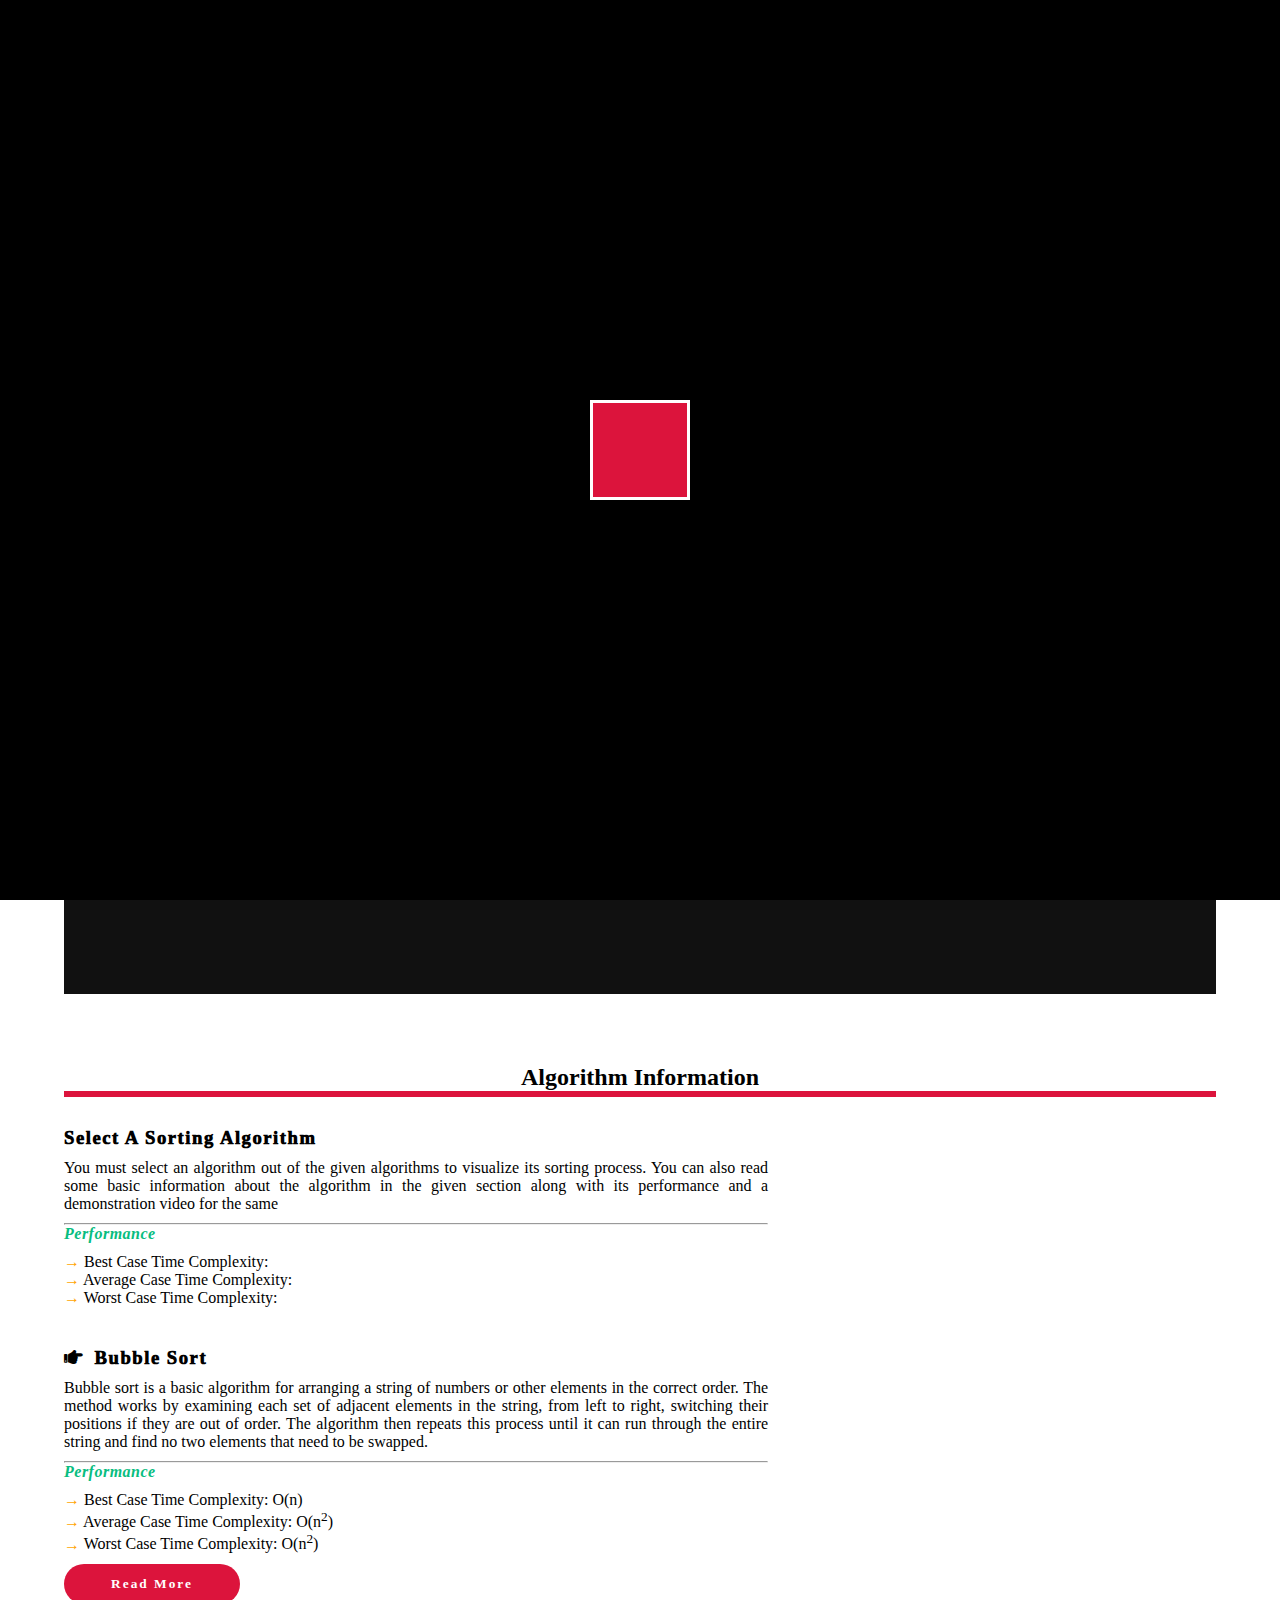
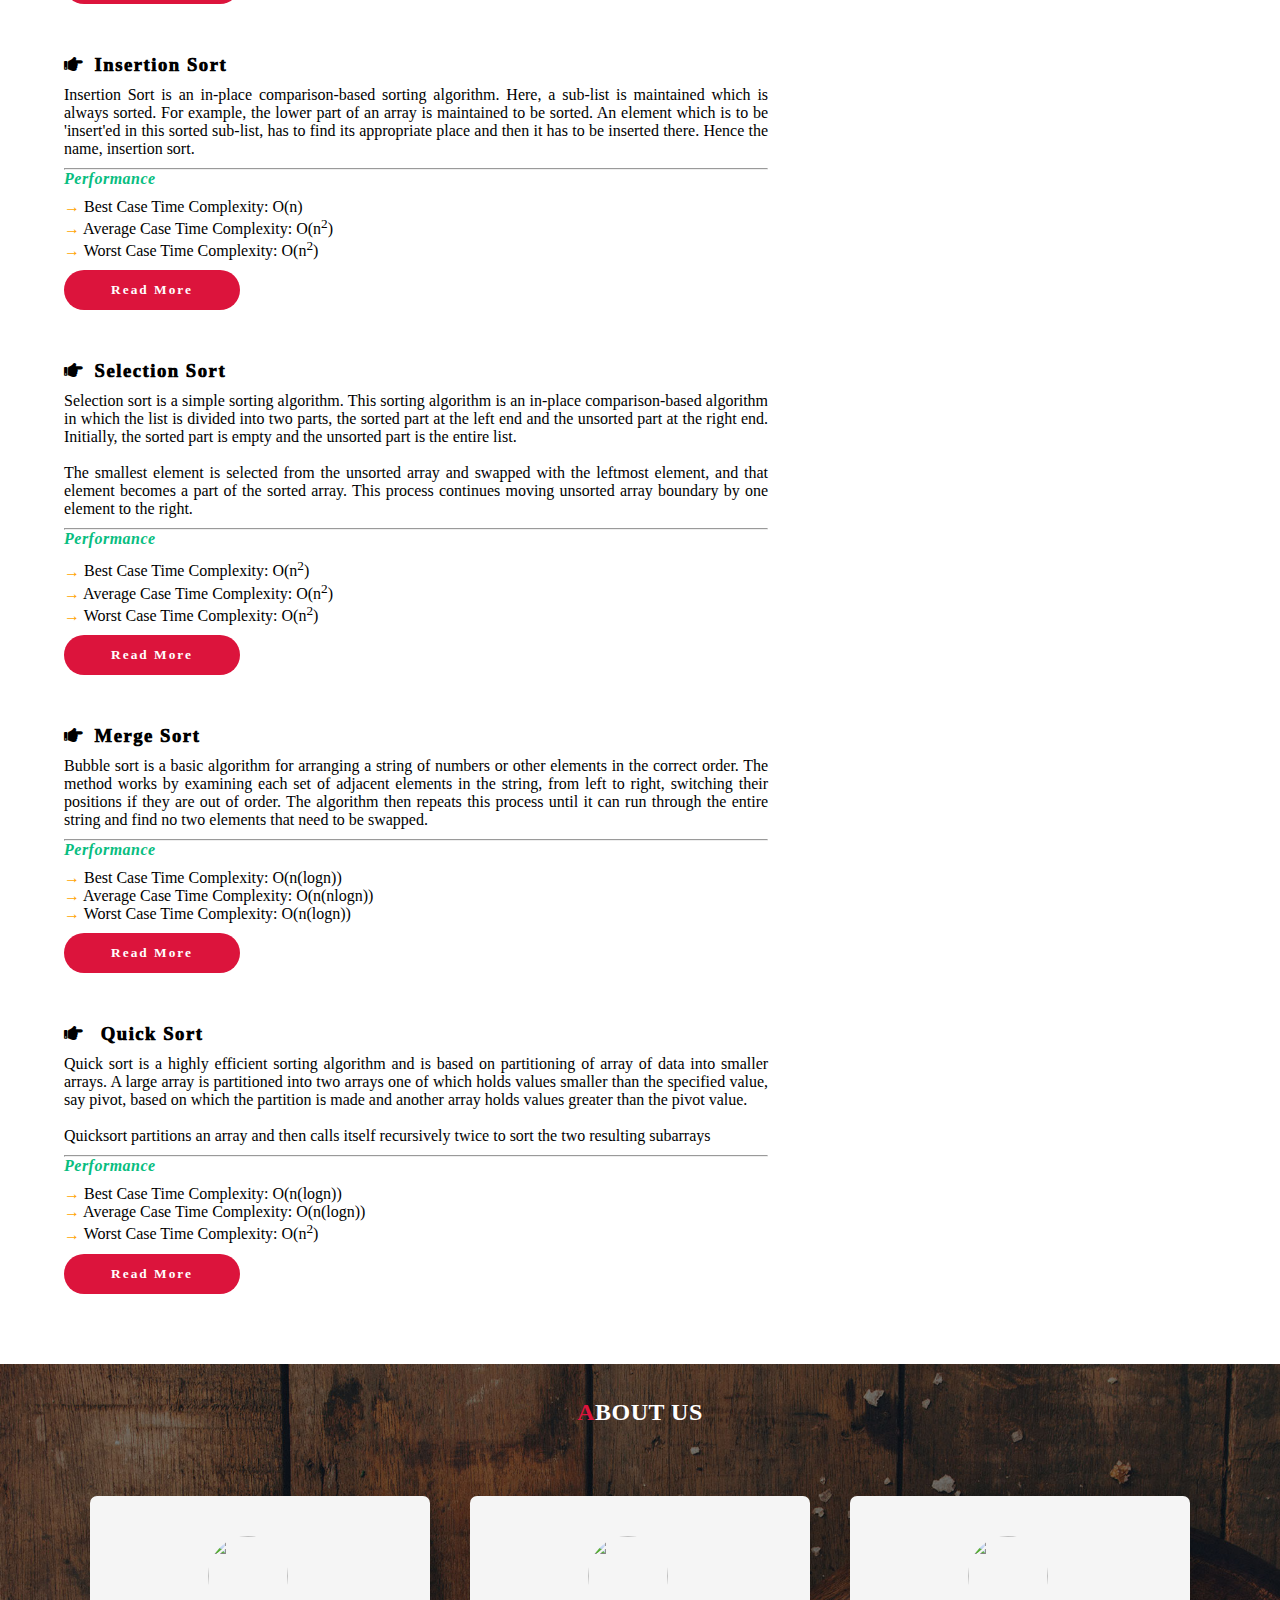
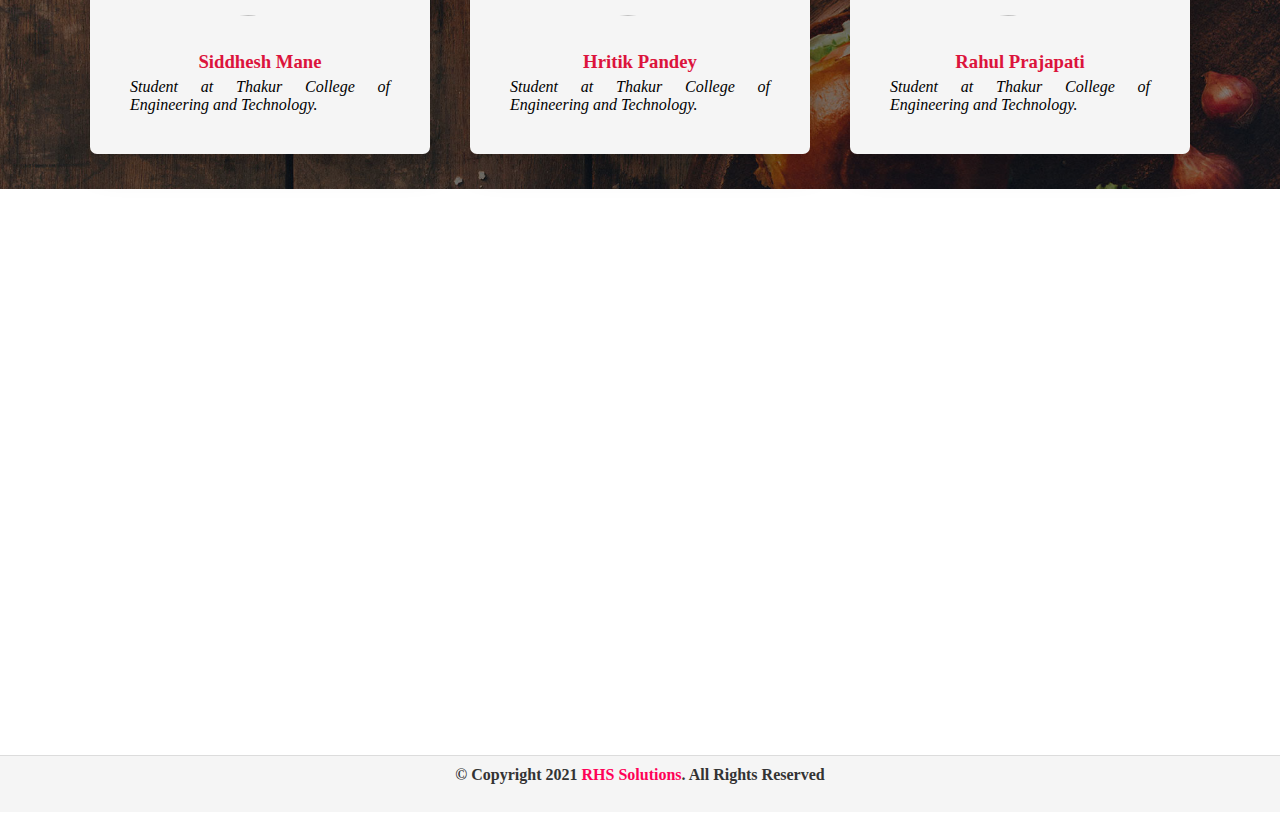
==== index.html @ a280c2ed "Updated index.html with Bubble Sort required changes." ====
<!DOCTYPE html>
<html lang="en">

    <!-- This is the Head Section -->
    <head>
        <meta charset="UTF-8">
        <meta http-equiv="X-UA-Compatible" content="IE=edge">
        <meta name="viewport" content="width=device-width, initial-scale=1.0">
        <title>Sorting Visualizer</title>

        <!-- Favicon -->
        <link rel="icon" href="images/favicon.png" type="image/gif" sizes="16x16">

        <!-- Linking the CSS File -->
        <link rel="stylesheet" href="css/styles.css">

        <!-- Font-Awesome  -->
        <link rel="stylesheet" href="https://cdnjs.cloudflare.com/ajax/libs/font-awesome/4.7.0/css/font-awesome.min.css">
        <link rel="stylesheet" href="https://cdnjs.cloudflare.com/ajax/libs/font-awesome/5.15.1/css/all.min.css"/>

        <!-- Bootstrap CSS -->
        <link href="https://cdn.jsdelivr.net/npm/bootstrap@5.0.1/dist/css/bootstrap.min.css" rel="stylesheet" integrity="sha384-+0n0xVW2eSR5OomGNYDnhzAbDsOXxcvSN1TPprVMTNDbiYZCxYbOOl7+AMvyTG2x" crossorigin="anonymous">
        <link rel="stylesheet" href="https://cdn.jsdelivr.net/npm/bootstrap-icons@1.5.0/font/bootstrap-icons.css">

        <!-- Jquery cdn -->
        <script src="https://code.jquery.com/jquery-3.6.0.js" integrity="sha256-H+K7U5CnXl1h5ywQfKtSj8PCmoN9aaq30gDh27Xc0jk=" crossorigin="anonymous"></script>

    </head>
    
    <!-- This is the Body Section -->
    <body class="body">

        <!-- PreLoader -->
        <div class="preloader">
            <div class="loader"></div>
        </div>
        
        <!-- Header Navigation -->
        <header class="header gayab">

            <input type="checkbox" id="check">
            <label for="check" id="menu">
                <i class="fa fa-bars"></i>
            </label>
            
            <a href="" class="logo"><span><i class="fa fa-signal"></i></span> Sorting Visualizer</a>
            <ul class="navigation">
                <li>
                    <select id="sortname" name="sortname" onchange="sortname()" class="form-select">
                        <option value="notSelected" selected>Sort Algorithm</option>
                        <option value="1">Bubble Sort</option>
                        <option value="2">Insertion Sort</option>
                        <option value="3">Selection Sort</option>
                        <option value="4">Merge Sort</option>
                        <option value="5">Quick Sort</option>
                    </select>            
                </li>
        
                <li>
                    <select id="arraySize" name="size" class="form-select">
                        <option value="notSelected" selected >Size</option>
                        <option value="5">5</option>
                        <option value="10">10</option>
                        <option value="25">25</option>
                        <option value="50">50</option>
                        <option value="100">100</option>
                    </select>            
                </li>

                <li>
                    <span id="speed">Speed
                        <input id="speed_input" type="range" min="20" max="500" stepDown=10 value=100>
                    </span>
                </li>

                <li><button type="button" href="#canvas" onclick="check()" class="btn btn-outline-primary newArray">
                    Generate New Array</button>
                </li>
                <li><a href="#"><button type="button" class="btn btn-outline-success bubbleSort">Sign In</button></a></li>
                <li><button class="mode" id="icon"><i class="fa fa-moon-o"></i></button></li>

            </ul>
        </header>

        <!-- Vertical Side Navbar -->
        <div class="vnav gayab">
            <ul>
                <li><a href="#"><i class="fa fa-home"></i><span>Home</span></a></li>
                <li><a href="#canvas"><i class="fa fa-bars"></i><span>Sort</span></a></li>
                <li><a href="#main"><i class="fa fa-edit"></i><span>Sort-Info</span></a></li>
                <li><a href="#testimonials"><i class="fa fa-tasks"></i><span>About Us</span></a></li>
                <li><a href="faq.html"><i class="fa fa-address-card"></i><span>FAQ</span></a></li>
                <li><a href="#contact"><i class="fa fa-phone"></i><span>Contact Us</span></a></li>
            </ul>
        </div>

        <!-- Banner section -->
        <section id="banner">
            <div class="banner">
                <div class="left-banner">
                    <h3 class="banner-heading"><span><i class="fa fa-eye"></i></span> Visualize to Materialize</h3>
                    <p class="banner-para"> - The Key to learn Data Structures and Algorithms</p>

                    <div id="mobile">
                        <video class="banner-frames" src="images/project_gist.mp4" type="video/mp4" autoplay loop></video>
                    </div>

                    <p class="banner-info">Visualize your favourite <b>Sorting</b> algorithms, <b><i>Bubble Sort, Insertion Sort, Selection Sort, Merge Sort and Quick Sort</i></b> with our <b>Sort Visualizer</b> to gain a better and clear understanding of the concepts of the sorting process used by each of the algorithm in a visual way. </p>

                    <a href="#canvas">
                        <input class="banner-visualize" type="button" value="Visualize Now?">
                    </a>

                </div>
                <div class="right-banner">
                    <video class="banner-frames" src="images/project_gist.mp4" type="video/mp4" autoplay muted loop></video>
                </div>
            </div>
        </section>

        <!-- Main Canvas - ALGO -->
        <section id="canvas">
            <div class="canva-container" id="canva">

            </div>
        </section>

        <!-- Algo information -->
        <section id="main">

            <h2>Algorithm Information</h2>
            <hr class="hr-algo">

            <div class="sort" id="notSelected">
                <div class="left">
                    <h3 class="algo-name">Select a Sorting Algorithm</h3>
                    
                    <p>
                        You must select an algorithm out of the given algorithms to visualize its sorting process.
                        You can also read some basic information about the algorithm in the given section along with its performance and a demonstration video for the same
                    </p>

                    <hr>

                    <h4 class="algo-performance">Performance</h4>
                    <p>
                        <span>&RightArrow;</span> Best Case Time Complexity: <br>
                        <span>&RightArrow;</span> Average Case Time Complexity: <br>
                        <span>&RightArrow;</span> Worst Case Time Complexity: 
                    </p>

                </div>
                <div class="right">
                    <!-- <iframe class="frames" width="560" height="315" src="https://www.youtube.com/embed/4GA2CzqUreM" title="YouTube video player" frameborder="0" allow="accelerometer; clipboard-write; encrypted-media; gyroscope; picture-in-picture" allowfullscreen></iframe>
                    </iframe> -->
                </div>
            </div>
            
            <div class="sort" id="1">
                <div class="left">
                    <h3 class="algo-name"><i class="fa fa-hand-o-right"></i>Bubble Sort</h3>
                    
                    <p>
                        Bubble sort is a basic algorithm for arranging a string of numbers or other elements in the correct order. The method works by examining each set of adjacent elements in the string, from left to right, switching their positions if they are out of order. The algorithm then repeats this process until it can run through the entire string and find no two elements that need to be swapped.
                    </p>

                    <hr>

                    <h4 class="algo-performance">Performance</h4>
                    <p>
                        <span>&RightArrow;</span> Best Case Time Complexity: O(n)<br>
                        <span>&RightArrow;</span> Average Case Time Complexity: O(n<sup>2</sup>)<br>
                        <span>&RightArrow;</span> Worst Case Time Complexity: O(n<sup>2</sup>)<br>
                        <a href="https://en.wikipedia.org/wiki/Bubble_sort">
                            <input class="algo-more" type="button" value="Read More">
                        </a>
                    </p>
                </div>
                <div class="right">
                    <!-- <iframe class="frames" width="560" height="315" src="https://www.youtube.com/embed/nmhjrI-aW5o" title="YouTube video player" frameborder="0" allow="accelerometer; autoplay; clipboard-write; encrypted-media; gyroscope; picture-in-picture" allowfullscreen></iframe> -->
                </div>
            </div>
            
            <div class="sort" id="2">
                <div class="left">
                    <h3 class="algo-name"><i class="fa fa-hand-o-right"></i>Insertion Sort</h3>
                    
                    <p>
                        Insertion Sort is an in-place comparison-based sorting algorithm. Here, a sub-list is maintained which is always sorted. For example, the lower part of an array is maintained to be sorted. An element which is to be 'insert'ed in this sorted sub-list, has to find its appropriate place and then it has to be inserted there. Hence the name, insertion sort.
                    </p>

                    <hr>

                    <h4 class="algo-performance">Performance</h4>
                    <p>
                        <span>&RightArrow;</span> Best Case Time Complexity: O(n)<br>
                        <span>&RightArrow;</span> Average Case Time Complexity: O(n<sup>2</sup>)<br>
                        <span>&RightArrow;</span> Worst Case Time Complexity: O(n<sup>2</sup>)<br>
                        <a href="#"><input class="algo-more" type="button" value="Read More"></a><br>
                    </p>

                </div>
                <div class="right">
                    <!-- <iframe class="frames" width="560" height="315" src="https://www.youtube.com/embed/OGzPmgsI-pQ" title="YouTube video player" frameborder="0" allow="accelerometer; autoplay; clipboard-write; encrypted-media; gyroscope; picture-in-picture" allowfullscreen></iframe> -->
                </div>
            </div>
            
            <div class="sort" id="3">
                <div class="left">
                    <h3 class="algo-name"><i class="fa fa-hand-o-right"></i>Selection Sort</h3>
                    
                    <p>
                        Selection sort is a simple sorting algorithm. This sorting algorithm is an in-place comparison-based algorithm in which the list is divided into two parts, the sorted part at the left end and the unsorted part at the right end. Initially, the sorted part is empty and the unsorted part is the entire list.
                        <br><br>
                        The smallest element is selected from the unsorted array and swapped with the leftmost element, and that element becomes a part of the sorted array. This process continues moving unsorted array boundary by one element to the right.
                        <br>
                    </p>

                    <hr>

                    <h4 class="algo-performance">Performance</h4>
                    <p>
                        <span>&RightArrow;</span> Best Case Time Complexity: O(n<sup>2</sup>)<br>
                        <span>&RightArrow;</span> Average Case Time Complexity: O(n<sup>2</sup>)<br>
                        <span>&RightArrow;</span> Worst Case Time Complexity: O(n<sup>2</sup>)<br>
                        <a href="#"><input class="algo-more" type="button" value="Read More"></a>
                    </p>

                </div>
                <div class="right">
                    <!-- <iframe class="frames" width="560" height="315" src="https://www.youtube.com/embed/xWBP4lzkoyM" title="YouTube video player" frameborder="0" allow="accelerometer; autoplay; clipboard-write; encrypted-media; gyroscope; picture-in-picture" allowfullscreen></iframe> -->
                </div>
            </div>
            
            <div class="sort" id="4">
                <div class="left">
                    <h3 class="algo-name"><i class="fa fa-hand-o-right"></i>Merge Sort</h3>
                    
                    <p>Bubble sort is a basic algorithm for arranging a string of numbers or other elements in the correct order. The method works by examining each set of adjacent elements in the string, from left to right, switching their positions if they are out of order. The algorithm then repeats this process until it can run through the entire string and find no two elements that need to be swapped.</p>

                    <hr>

                    <h4 class="algo-performance">Performance</h4>
                    <p>
                        <span>&RightArrow;</span> Best Case Time Complexity: O(n(logn))<br>
                        <span>&RightArrow;</span> Average Case Time Complexity: O(n(nlogn))<br>
                        <span>&RightArrow;</span> Worst Case Time Complexity: O(n(logn))<br>
                        <a href="#"><input class="algo-more" type="button" value="Read More"></a>
                    </p>

                </div>
                <div class="right">
                    <!-- <iframe class="frames" width="560" height="315" src="https://www.youtube.com/embed/JSceec-wEyw" title="YouTube video player" frameborder="0" allow="accelerometer; autoplay; clipboard-write; encrypted-media; gyroscope; picture-in-picture" allowfullscreen></iframe> -->
                </div>
            </div>

            <div class="sort" id="5">
                <div class="left">
                    <h3 class="algo-name"><i class="fa fa-hand-o-right"></i> Quick Sort</h3>
                    
                    <p>
                        Quick sort is a highly efficient sorting algorithm and is based on partitioning of array of data into smaller arrays. A large array is partitioned into two arrays one of which holds values smaller than the specified value, say pivot, based on which the partition is made and another array holds values greater than the pivot value.
                        <br><br>
                        Quicksort partitions an array and then calls itself recursively twice to sort the two resulting subarrays
                    </p>

                    <hr>

                    <h4 class="algo-performance">Performance</h4>
                    <p>
                        <span>&RightArrow;</span> Best Case Time Complexity: O(n(logn))<br>
                        <span>&RightArrow;</span> Average Case Time Complexity: O(n(logn))<br>
                        <span>&RightArrow;</span> Worst Case Time Complexity: O(n<sup>2</sup>)<br>
                        <a href="#"><input class="algo-more" type="button" value="Read More"></a>
                    </p>

                </div>
                <div class="right">
                    <!-- <iframe class="frames" width="560" height="315" src="https://www.youtube.com/embed/PgBzjlCcFvc" title="YouTube video player" frameborder="0" allow="accelerometer; autoplay; clipboard-write; encrypted-media; gyroscope; picture-in-picture" allowfullscreen></iframe> -->
                </div>
            </div>
            
        </section>

        <section class="testimonials" id="testimonials">
            <div class="title">
                <h2 class="titleText animate__animated animate__fadeInUp animate__delay-4s"><span>A</span>bout Us</h2>
            </div>
            <div class="content">
                <div class="box animate__animated animate__fadeInUp animate__delay-4s">
                    <div class="imgBox">
                        <img src="images/review3.jpg" alt="" >
                    </div>
                    <div class="text">
                        <h3>Siddhesh Mane</h3>
                        <p>Student at Thakur College of Engineering and Technology.</p>
                    </div>
                </div>
    
                <div class="box animate__animated animate__fadeInDown animate__delay-4s" id="box-2">
                    <div class="imgBox">
                        <img src="images/review3.jpg" alt="" >
                    </div>
                    <div class="text">
                        <h3>Hritik Pandey</h3>
                        <p>Student at Thakur College of Engineering and Technology.</p>
                    </div>
                </div>
    
                <div class="box animate__animated animate__fadeInUp animate__delay-4s" id="box-3">
                    <div class="imgBox">
                        <img src="images/review3.jpg" alt="" >
                    </div>
                    <div class="text">
                        <h3>Rahul Prajapati</h3>
                        <p>Student at Thakur College of Engineering and Technology.</p>
                    </div>
                </div>
                
            </div>
        </section>

        <!-- Contact Us -->
        <section id="contact">
            <div class="contact gayab">
                
                <div class="title">
                    <h2 class="titleText"><span>C</span>ontact Us</h2>
                    <p>Have any douts, feel free to Contact Us <i class="fa fa-hand-o-down"></i></p>
                </div>
                
                <div class="row">

                    <form class="contactForm col-md-50">
                        <div class="title">
                            Send Message
                        </div>
                        <div class="inputBox">
                            <input type="text" name="text" placeholder="Name" required>
                        </div>
                        <div class="inputBox">
                            <input type="email" name="email" placeholder="Email" required>
                        </div>
                        <div class="inputBox">
                            <textarea name="" id="" cols="20" rows="3" placeholder="Any Feedback"></textarea>
                        </div>
                        <div class="inputBox">
                            <a href="#" class="btn contact-btn">Send <i class="fa fa-location-arrow"></i></a>
                            <!-- <input class = "btn" type="button" value="Send"> -->
                        </div>
                    </form>
                    
                    <div id="contact-img" class="col-md-50">
                        <img src="images/contact.png" alt="">
                    </div>
                    
                </div>
            </div>
        </section>

        <!-- Copyright -->
        <section id="copyright">
            <div class="copyright">
                <p>&copy; Copyright 2021 <a href="#">RHS Solutions</a>. All Rights Reserved </p><br>
            </div>
        </section>

    </body>

    <!-- Linking the JS File -->
    <script src="js/script.js"></script>
    <!-- <script src="js/algorithms.js"></script> -->
    <script src="js/sorting.js"></script>
    <script src="js/bubble.js"></script>

</html>
---- css/styles.css ----
/* -------------- This is the CSS File containing all the styling contents of the webpage 'index.html' ----------------*/

@import url('https://fonts.googleapis.com/css2?family=Cookie&display=swap');

*{
    margin: 0;
    padding: 0;
    box-sizing: border-box;
    font-family: Georgia, 'Times New Roman', Times, serif;
}

/* -------------------------------------------- PreLoader ------------------------------------------------------------ */

.preloader{
    position: fixed;
    top: 0;
    left: 0;
    width: 100%;
    height: 100%;
    transition: 1s;
    z-index: 1000;
}

.preloader::before{
    content: ' ';
    position: absolute;
    left: 0;
    width: 50%;
    height: 100%;
    background: #000;
    transition: 1s;
}

.preloader.complete::before{
    left: -50%;
}

.preloader::after{
    content: ' ';
    position: absolute;
    right: 0;
    width: 50%;
    height: 100%;
    background: #000;
    transition: 1s;
}

.preloader.complete::after{
    right: -50%;
}

/* ------------------------------------------------- Loader ---------------------------------------------------------- */

.loader{
    position: absolute;
    top: 50%;
    left: 50%;
    transform: translate(-50%, -50%);
    width: 100px;
    height: 100px;
    box-sizing: border-box;
    border: 3px solid #fff;
    animation: animate 2s linear infinite;
    z-index: 10000;
}

.loader::before{
    content: ' ';
    position: absolute;
    top: 0;
    left: 0;
    right: 0;
    bottom: 0;
    background: crimson;
    animation: animateBg 2s linear infinite;
}

.preloader.complete{
    opacity: 0;
    visibility: hidden;
    pointer-events: none;
}

.gayab{
    opacity: 0;
    visibility: hidden;
    pointer-events: none;
}

@keyframes animate{
    
    0%{
        transform: translate(-50%, -50%) rotate(360deg);
    }

    25%{
        transform: translate(-50%, -50%) rotate(180deg);
    }

    50%{
        transform: translate(-50%, -50%) rotate(180deg);
    }

    75%{
        transform: translate(-50%, -50%) rotate(360deg);
    }

    100%{
        transform: translate(-50%, -50%) rotate(360deg);
    }
}

@keyframes animateBg{
    
    0%{
        height: 0%;   
    }

    25%{
        height: 0%;
    }

    50%{
        height: 100%;
    }

    75%{
        height: 100%;
    }

    100%{
        height: 0%;
    }
}

/* ------------------------------ CSS Variables for toggling between Dark Mode and Light Mode ------------------------ */

/* :root{
    --primary-color: #fff;
    --secondary-color: #202124;
}

.darktheme{
    --primary-color: #202124;
    --secondary-color: #fff;
} */

section{
    height: 100vh;
    padding: 20px 0px;
}

/* --------------------------------------------Header Navigation Bar --------------------------------------------------*/

header{
    position: sticky;
    top: 0;
    left: 0;
    width: 100%;
    padding: 10px 30px;
    display: flex;
    flex-wrap: wrap;
    justify-content: space-between;
    box-shadow: 0 4px 10px rgb(100 94 94 / 70%);
    background-color:rgb(255, 255, 255);
    z-index: 10; /* any bigger value greater than 1 */
}

header a{
    text-decoration: none;
    color: #111;
    font-size: 24px;
    font-weight: bold;
    letter-spacing: 1px;
}

header a:hover{
    color: #111;
}

header span{
    color: orange;
}

header .navigation{
    position: relative;
    display: flex;
}

header .navigation li{
    list-style: none;
    margin-left: 30px;
    font-size: 18px;
}

.navigation li .form-select{
    outline: none;
    cursor: pointer;
}

.navigation li .mode{
    border: none;
    padding: 10px;
    background-color: #fff;
}

#menu{
    width: 30px;
    font-size: 20px;
    background-color: #fff;
    display: none;
}

#check{
    display: none;
}

/* ----------------------------------------- Vertical Fixed Navbar ----------------------------------------------------*/

.vnav{
    position: fixed;
    top: 50%;
    right: 10px;
    transform: translateY(-50%);
    z-index: 10;
}

.vnav ul{
    margin: 0;
    padding: 0;
}

.vnav ul li{
    list-style: none;
    margin: 5px 0;
}

.vnav ul li a{
    width: 40px;
    height: 40px;
    line-height: 50px;
    font-size: 25px;
    color: #fff;
    background: #16a085;
    display: block;
    text-align: center;
}

.vnav ul li a span{
    position: absolute;
    right: 0;
    width: 140px;
    height: 50px;
    color: #000;
    background: #fff;
    font-size: 20px;
    font-weight: bold;
    z-index: -1;
    opacity: 0;
    backface-visibility: hidden;
    transition: 0.5s;
    box-shadow: 0 4px 10px rgb(100 94 94 / 70%);
}

.vnav ul li:hover span{
    opacity: 1;
    backface-visibility: visible;
    right: 50px;
}

/* --------------------------------------------------- Canvas ---------------------------------------------------------*/

.canva-container{
    width: 90%;
    height: 505px;
    margin: 30px auto;
    border: 2px solid #111;
    background-color: #111;
}

.bar{
    position: absolute;
    z-index: 0;
    display: inline-block;
    margin-left: 2px;
    background-color:orange; 
}

/* --------------------------------------------------- Banner ---------------------------------------------------------*/

.banner{
    display: flex;
    flex-wrap: wrap;
    justify-content: space-between;
    width: 90%;
    margin: 20px auto;
}

.left-banner{
    width: 49%;
}

#mobile{
    display: none;
}

.right-banner{
    width: 49%;
}

.banner-heading{
    text-align: justify;
    font-size: 48px;
}

.banner-heading span{
    color: orange;
    font-size: 36px;
}

.left-banner .banner-para{
    font-family: 'Cookie', cursive;
    font-style: italic;
    letter-spacing: 0.2px;
    font-size: 30px;
}

.left-banner .banner-info{
    text-align: justify;
    font-size: 20px;
    line-height: 36px;
}

.left-banner .banner-info i{
    color: crimson;
}

.left-banner .banner-info b{
    color: blue;
}

.left-banner a .banner-visualize{
    width: 45%;
    height: 50px;
    margin: 10px 0px;
    padding: 5px 8px;
    font-size: 20px;
    border: none;
    background-color: rgb(214, 14, 214);
    border-radius: 25px;
    text-align: center;
    color: #fff;
    font-weight: bold;
    cursor: pointer;
    letter-spacing: 1.5px;
    transition: 0.5s ease-out;
}

.left-banner a .banner-visualize:hover{
    letter-spacing: 3px;
    transition: 0.5s ease-in-out;
}

.banner-frames{
    width: 100%;
    height: 100%;
    cursor: pointer;
}


/* -------------------------------------------- Algorithm Information -------------------------------------------------*/

#main{
    height: auto;
}

.sort{
    display: flex;
    width: 90%;
    margin: 30px auto;
}

.left{
    width: 69%;
}

.left p{
    text-align: justify;
    padding: 10px 0;
    font-size: 16px;
}

.left p span{
    color: orange;
}

.right{
    width: 39%;
    margin: 30px 25px;
}

h2{
    text-align: center;
}

.hr-algo{
    width: 90%;
    margin: 0px auto;
    border: 3px solid crimson;
}

.frames{
    width: 100%;
    height: 80%;
    cursor: pointer;
}

.algo-name{
    font-weight: 1000;
    text-transform: capitalize;
    letter-spacing: 1.5px;
}

.algo-performance{
    font-weight: bold;
    font-style: italic;
    letter-spacing: 0.5px;
    color: rgb(8, 189, 128);
}

.algo-name .fa{
    margin-right: 10px;
}

.left p .algo-more{
    width: 25%;
    height: 40px;
    margin: 10px 0px;
    padding: 5px 8px;
    border: none;
    background-color: crimson;
    border-radius: 25px;
    text-align: center;
    color: #fff;
    font-weight: bold;
    cursor: pointer;
    letter-spacing: 2px;
}

/*--------------------------------------------- Testimonials ----------------------------------------------------------*/

.testimonials{
    background-image: url(../images/bg.jpg);
    background-size: cover;
    fill-opacity: inherit;
}

.testimonials .title p{
    font-family: 'Cookie', cursive;
    font-style: italic;
    letter-spacing: 0.2px;
    font-size: 40px;;
}

.testimonials .title span{
    color: crimson;
}

.testimonials .title .titleText{
    color: #fff;
    text-transform: uppercase;
    letter-spacing: 0.5px;
    padding: 15px;
}

.testimonials .title p{
    color: #fff;
    letter-spacing: 1.5px;
}

.testimonials .content{
    display: flex;
    justify-content: center;
    flex-wrap: wrap;
    flex-direction: row;
    margin-top: 40px;
}

.testimonials .content .box{
    width: 340px;
    margin: 15px 20px;
    padding: 40px;
    background: whitesmoke;
    display: flex;
    justify-content: center;
    flex-direction: column;
    border-radius: 7px;
    cursor: pointer;
    box-shadow: 5px 10px 35px rgba(0, 0, 0, 0.2);
}

.testimonials .content .box:hover{
    transform: scale(1.05);
    box-shadow: 2px 2px 12px rgba(0, 0, 0, 0.2);
    transition: 0.2s ease-in;
}

.testimonials .content .box .imgBox{
    position: relative;
    left: auto;
    right: auto;
    width: 80px;
    height: 80px;
    margin-bottom: 30px;
    border-radius: 50%;
    overflow: hidden;
}

.testimonials .content .box .imgBox img{
    position: absolute;
    top: 0;
    left: 0;
    width: 100%;
    height: 100%;
    object-fit: cover;
}

.testimonials .content .box .text p{
    text-align: justify;
    font-weight: 300;
    font-style: italic;
}

.testimonials .content .box .text h3{
    text-align: center;
    padding: 5px;
    color: crimson;
}

/* -------------------------------------------------- Contact Us ------------------------------------------------------*/

.contact{
    width: 90%;
    margin: 10px auto;
    background-color: whitesmoke;
}

.row{
    display: flex;
    justify-content: space-between;
    position: relative;
    width: 100%;
    height: 90%;
    padding: 0px 10px 0px 50px;
}

.row .col-md-50{
    position: relative;
    top: 3%;
    width: 48%;
    margin: 30px 0px;
}

.row .col-md-50 .title{
    position: relative;
    top: -12%;
    left: 22%;
    width: 50%;
    height: 15%;
    background-color: rgb(187, 187, 187);
    color: #111;
    font-weight: bold;
    text-transform: uppercase;
    letter-spacing: 2px;
    border-top-left-radius: 25px;
    border-bottom-right-radius: 25px;
}

.row .col-md-50 img{
    width: 100%;
    height: 100%;
    margin: auto;
}

.contact .title .titleText{
    letter-spacing: 1.5px;
    text-transform: uppercase;
    margin-bottom: 0px;
}

.contact .title .titleText span{
    color: crimson;
}

.contact .title p{
    font-family: 'Cookie', cursive;
    font-style: italic;
    letter-spacing: 0.2px;
    font-size: 40px;
    margin-bottom: 5px;
}

.contactForm{
    padding: 30px 40px;
    background: #fff;
    box-shadow: 0 15px 50px rgba(0, 0, 0, 0.08);
    max-width: 100%;
    max-height: fit-content;
    border-radius: 7px;
}

.contactForm h3{
    color: #111;
    font-size: 1.2em;
    font-weight: 500;
}

.contactForm .inputBox{
    position: relative;
    width: 100%;
    margin-bottom: 5px;
}

.contactForm .inputBox input, textarea{
    width: 100%;
    border: 1px solid #255;
    padding: 10px;
    color: #111;
    resize: none;
}

.contactForm .inputBox textarea{
    resize: none;
}

.contactForm .inputBox select{
    width: 50%;
    border: 1px solid #255;
    padding: 10px;
    color: #111;
}

.contact .row .contactForm .btn{
    font-size: 20px;
    color: #fff;
    background: #ff0157;
    display: inline-block;
    padding: 10px 30px;
    margin-top: 5px;
    margin-bottom: 20px;
    text-transform: uppercase;
    letter-spacing: 2px;
    transition: 0.5s ease-in;
    text-decoration: none;
}

.title
{
    width: 100%;
    display: flex;
    justify-content: center;
    align-items: center;
    flex-direction: column;
}

.contact .title .titleText{
    text-transform: uppercase;
    letter-spacing: 0.5px;
    padding: 15px;
}

.contact .title .titleText span{
    color: #d6054b;
}

/* --------------------------------------------------- Copyright ------------------------------------------------------*/

.copyright{
    padding: 10px;
    border-top: 1px solid rgba(0, 0, 0, 0.1);
    text-align: center;
    background-color: whitesmoke;
}

.copyright p{
    font-weight: bold;
    color: #333;
}

.copyright a{
    color: #ff0157;
    text-decoration: none;
    font-weight: bold;
}

/* -------------------------------------------- Media Queries -------------------------------------------------------*/


@media (max-width: 1440px){

    section{
        height: auto;
    }

    .testimonials .content .box .imgBox {
        left: 30%;
    }
}

@media (max-width: 1030px){

    /* -- Header Navigation Bar --*/

    #menu{
        display: block;
        align-items: center;

    }

    header{
        justify-content: space-between;
    }

    /* -- Vertical Navbar -- */

    .vnav ul li a {
        width: 35px;
        height: 40px;
        line-height: 40px;
        font-size: 20px;
    }

    .vnav ul li a span {
        width: 100px;
        height: 30px;
        font-size: 15px;
    }

    /* -- Banner -- */

    #banner{
        padding: 0;
        height: auto;
    }

    .banner{
        margin: 35px auto;
        flex-direction: column;
    }

    .left-banner, .right-banner{
        width: 90%;
    }

    .banner-heading {
        font-size: 36px;
    }

    .banner-heading span {
        font-size: 25px;
    }

    .left-banner .banner-para{
        font-size: 30px;
        margin-bottom: 0;
    }

    .left-banner .banner-info {
        font-size: 18px;
        line-height: 40px;
    }

    .left-banner a .banner-visualize {
        width: 30%;
        height: 30px;
        margin: -10px 0px 10px 0px;
        font-size: 13px;
    }

    #mobile{
        display: block;
    }

    .right-banner{
        display: none;
    }

    /* -- Canvas -- */

    #canvas{
        height: auto;
        width: 90%;
    }

    .canva{
        width: 88%;
    }

    /* -- Algo Information -- */

    .left{
        width: 69%
    }

    .right{
        width: 39%;
        height: auto;
    }

    .left p {
        padding: 5px 0;
        font-size: 15px;
        line-height: 25px;
        margin-bottom: 0px;
    }

    .left p .algo-more {
        width: 60%;
        height: 36px;
    }

    .hr-algo{
        width: 80%;
    }

    hr{
        height: 5px;
        margin: 15px 0px;
        background-color: crimson;
    }

    .left p span {
        color: orange;
        padding: 0px 1px;
    }

    .frames{
        width: 95%;
    }

    /* About Us */
    
    .testimonials .content .box .imgBox {
        left: 40%;
    }
    

    /* -- Contact -- */

    #contact{
        height: auto;
    }

    .contact .title .titleText {
        padding: 5px;
    }

    .contact .title p {
        font-size: 22px;
    }

    .row{
        padding: 0px 20px;
    }

    .row .col-md-50{
        width: 49%;
    }

    .row .col-md-50 .title {
        top: -15%;
        left: 15%;
        width: 70%;
        height: 15%;
        padding: 0px 30px;
    }

    .row #contact-img{
        display: block;
    }

    .contact .row .contactForm .btn {
        font-size: 15px;
        padding: 5px 15px;
        border-radius: 15px;
    }


    header .navigation{
        position: fixed;
        flex-direction: column;
        width: 40%;
        height: 100vh;
        background-color: whitesmoke;
        top: 58px;
        left: 0;
        padding: 0;
    }

    header .navigation li{
        margin: 20px;
    }

    header .navigation li button{
        width: 100%;
    }

    #check:checked ~ul{
        width: 0;
        display: none;
    }
}

@media (max-width: 425px){

    header a, #menu{
        font-size: 20px;
    }

    header .navigation{
        position: fixed;
        flex-direction: column;
        width: 50%;
        height: 100vh;
        background-color: whitesmoke;
        top: 50px;
        left: 0;
        padding: 0;
    }

    /* -- Vertical Navbar -- */

    .vnav ul li a {
        width: 25px;
        height: 30px;
        line-height: 30px;
        font-size: 15px;
    }

    .vnav ul li a span {
        width: 100px;
        height: 30px;
        font-size: 15px;
    }

    /* -- Banner -- */

    #banner{
        padding: 0;
        height: auto;
    }

    .banner{
        margin: 35px auto;
        flex-direction: column;
    }

    .left-banner, .right-banner{
        width: 88%;
    }

    .banner-heading {
        font-size: 27px;
    }

    .banner-heading span {
        font-size: 25px;
    }

    .left-banner .banner-para{
        font-size: 20px;
        margin-bottom: 0;
    }

    .left-banner .banner-info {
        font-size: 14px;
        line-height: 25px;
    }

    .left-banner a .banner-visualize {
        width: 60%;
        height: 30px;
        margin: -10px 0px 10px 0px;
        font-size: 13px;
    }

    #mobile{
        display: block;
    }

    .right-banner{
        display: none;
    }

    /* -- Canvas -- */

    #canvas{
        height: auto;
        width: 90%;
    }

    .canva{
        width: 88%;
    }

    /* -- Algo Information -- */

    .sort{
        flex-direction: column;
    }

    .left, .right{
        width: 85%;
    }

    .left p {
        padding: 5px 0;
        font-size: 15px;
        line-height: 25px;
        margin-bottom: 0px;
    }

    .left p .algo-more {
        width: 60%;
        height: 36px;
    }

    .hr-algo{
        width: 80%;
    }

    hr{
        height: 5px;
        margin: 15px 0px;
        background-color: crimson;
    }

    .left p span {
        color: orange;
        padding: 0px 1px;
    }

    .frames{
        width: 95%;
    }

    /* About Us*/

    .testimonials .content .box .imgBox {
        left: 70px;
    }

    /* -- Contact -- */

    #contact{
        height: auto;
    }

    .contact .title .titleText {
        padding: 5px;
    }

    .contact .title p {
        font-size: 22px;
    }

    .row{
        padding: 0px 20px;
    }

    .row .col-md-50{
        width: 100%;
    }

    .row .col-md-50 .title {
        top: -15%;
        left: 15%;
        width: 70%;
        height: 15%;
        padding: 0px 30px;
    }

    .row #contact-img{
        display: none;
    }

    .contact .row .contactForm .btn {
        font-size: 15px;
        padding: 5px 15px;
        border-radius: 15px;
    }
}

@media (max-width: 375px){

    /* Header */

    header a, #menu{
        font-size: 18px;
    }

    header .navigation{
        position: fixed;
        flex-direction: column;
        width: 60%;
        height: 100vh;
        background-color: whitesmoke;
        top: 47px;
        left: 0;
        padding: 0;
    }

    /* -- Vertical Navbar -- */

    .vnav ul li a {
        width: 25px;
        height: 30px;
        line-height: 30px;
        font-size: 15px;
    }

    .vnav ul li a span {
        width: 100px;
        height: 30px;
        font-size: 15px;
    }

    /* -- Banner -- */

    #banner{
        padding: 0;
        height: auto;
    }

    .banner{
        margin: 35px auto;
        flex-direction: column;
    }

    .left-banner, .right-banner{
        width: 88%;
    }

    .banner-heading {
        font-size: 22px;
    }

    .banner-heading span {
        font-size: 25px;
    }

    .left-banner .banner-para{
        font-size: 18px;
        margin-bottom: 0;
    }

    .left-banner .banner-info {
        font-size: 14px;
        line-height: 25px;
    }

    .left-banner a .banner-visualize {
        width: 60%;
        height: 30px;
        margin: -10px 0px 10px 0px;
        font-size: 13px;
    }

    #mobile{
        display: block;
    }

    .right-banner{
        display: none;
    }

    /* -- Canvas -- */

    #canvas{
        height: auto;
        width: 90%;
    }

    .canva{
        width: 88%;
    }


    /* About Us */

    .testimonials .content .box .imgBox {
        position: relative;
        left: 60px;
    }

    /* -- Algo Information -- */

    .sort{
        flex-direction: column;
    }

    .left, .right{
        width: 85%;
    }

    .left p {
        padding: 5px 0;
        font-size: 15px;
        line-height: 25px;
        margin-bottom: 0px;
    }

    .left p .algo-more {
        width: 60%;
        height: 36px;
    }

    .hr-algo{
        width: 80%;
    }

    hr{
        height: 5px;
        margin: 15px 0px;
        background-color: crimson;
    }

    .left p span {
        color: orange;
        padding: 0px 1px;
    }

    .frames{
        width: 90%;
    }

    /* -- Contact -- */

    #contact{
        height: auto;
    }

    .contact .title .titleText {
        padding: 5px;
    }

    .contact .title p {
        font-size: 22px;
    }

    .row{
        padding: 0px 20px;
    }

    .row .col-md-50{
        width: 100%;
    }

    .row .col-md-50 .title {
        top: -15%;
        left: 15%;
        width: 70%;
        height: 15%;
        padding: 0px 30px;
    }

    .row #contact-img{
        display: none;
    }

    .contact .row .contactForm .btn {
        font-size: 15px;
        padding: 5px 15px;
        border-radius: 15px;
    }

}

@media (max-width: 320px){

    /* -- Header -- */
    
    header a, #menu{
        font-size: 16px;
    }

    header .navigation{
        position: fixed;
        flex-direction: column;
        width: 80%;
        height: 100vh;
        background-color: whitesmoke;
        top: 44px;
        left: 0;
        padding: 0;
    }

    /* -- Vertical Navbar -- */

    .vnav ul li a {
        width: 25px;
        height: 30px;
        line-height: 30px;
        font-size: 15px;
    }

    .vnav ul li a span {
        width: 100px;
        height: 30px;
        font-size: 15px;
    }

    /* -- Banner -- */

    #banner{
        padding: 0;
        height: auto;
    }

    .banner{
        margin: 35px auto;
        flex-direction: column;
    }

    .left-banner, .right-banner{
        width: 88%;
    }

    .banner-heading {
        font-size: 20px;
    }

    .banner-heading span {
        font-size: 20px;
    }

    .left-banner .banner-para{
        font-size: 18px;
        margin-bottom: 0;
    }

    .left-banner .banner-info {
        font-size: 12px;
        line-height: 25px;
    }

    .left-banner a .banner-visualize {
        width: 60%;
        height: 30px;
        margin: -10px 0px 10px 0px;
        font-size: 13px;
    }

    #mobile{
        display: block;
    }

    .right-banner{
        display: none;
    }

    /* -- Canvas -- */

    .canva-container{
        width: 90%;
        height: 505px;
        margin: 30px auto;
        border: 2px solid #111;
        background-color: #111;
    }
    
    .bar {
        position: absolute;
        display: inline-block;
        margin-left: 2px;
        background-color:orange; 
    }

    /* -- Algo Information -- */

    .sort{
        flex-direction: column;
    }

    .left, .right{
        width: 85%;
    }

    .left p {
        padding: 5px 0;
        font-size: 15px;
        line-height: 25px;
        margin-bottom: 0px;
    }

    .left p .algo-more {
        width: 60%;
        height: 36px;
    }

    .hr-algo{
        width: 80%;
    }

    hr{
        height: 5px;
        margin: 15px 0px;
        background-color: crimson;
    }

    .left p span {
        color: orange;
        padding: 0px 1px;
    }

    .frames{
        width: 85%;
    }

    /* About Us */

    .testimonials .content .box .imgBox {
        left: 40px;
    }
    /* -- Contact -- */

    #contact{
        height: auto;
    }

    .contact .title .titleText {
        padding: 5px;
    }

    .contact .title p {
        font-size: 22px;
    }

    .row{
        padding: 0px 20px;
    }

    .row .col-md-50{
        width: 100%;
    }

    .row .col-md-50 .title {
        top: -12%;
        left: 15%;
        width: 70%;
        height: 15%;
        padding: 0px 30px;
    }

    .row #contact-img{
        display: none;
    }

    .contact .row .contactForm .btn {
        font-size: 15px;
        padding: 5px 15px;
        border-radius: 15px;
    }

    /* Copyright */

    .copyright p {
        font-size: 10px;
        font-weight: bold;
        color: #333;
    }

}
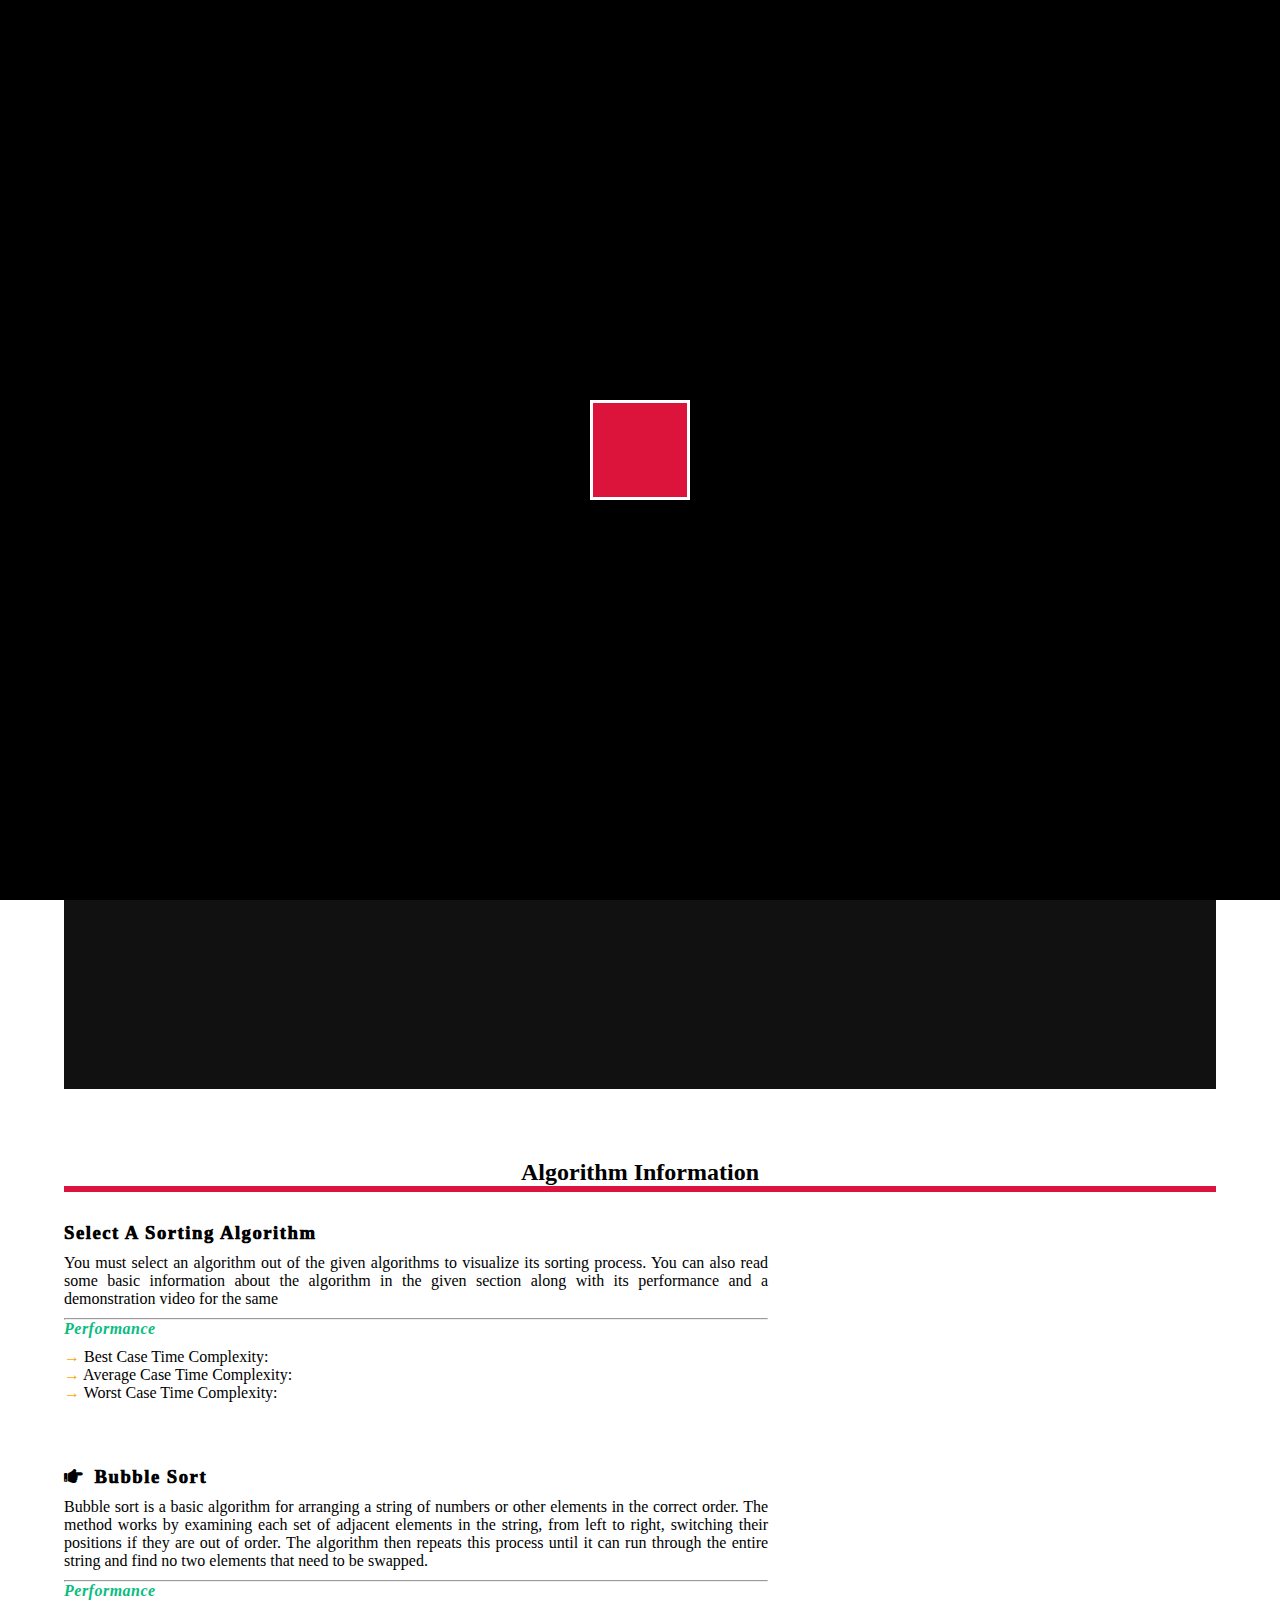
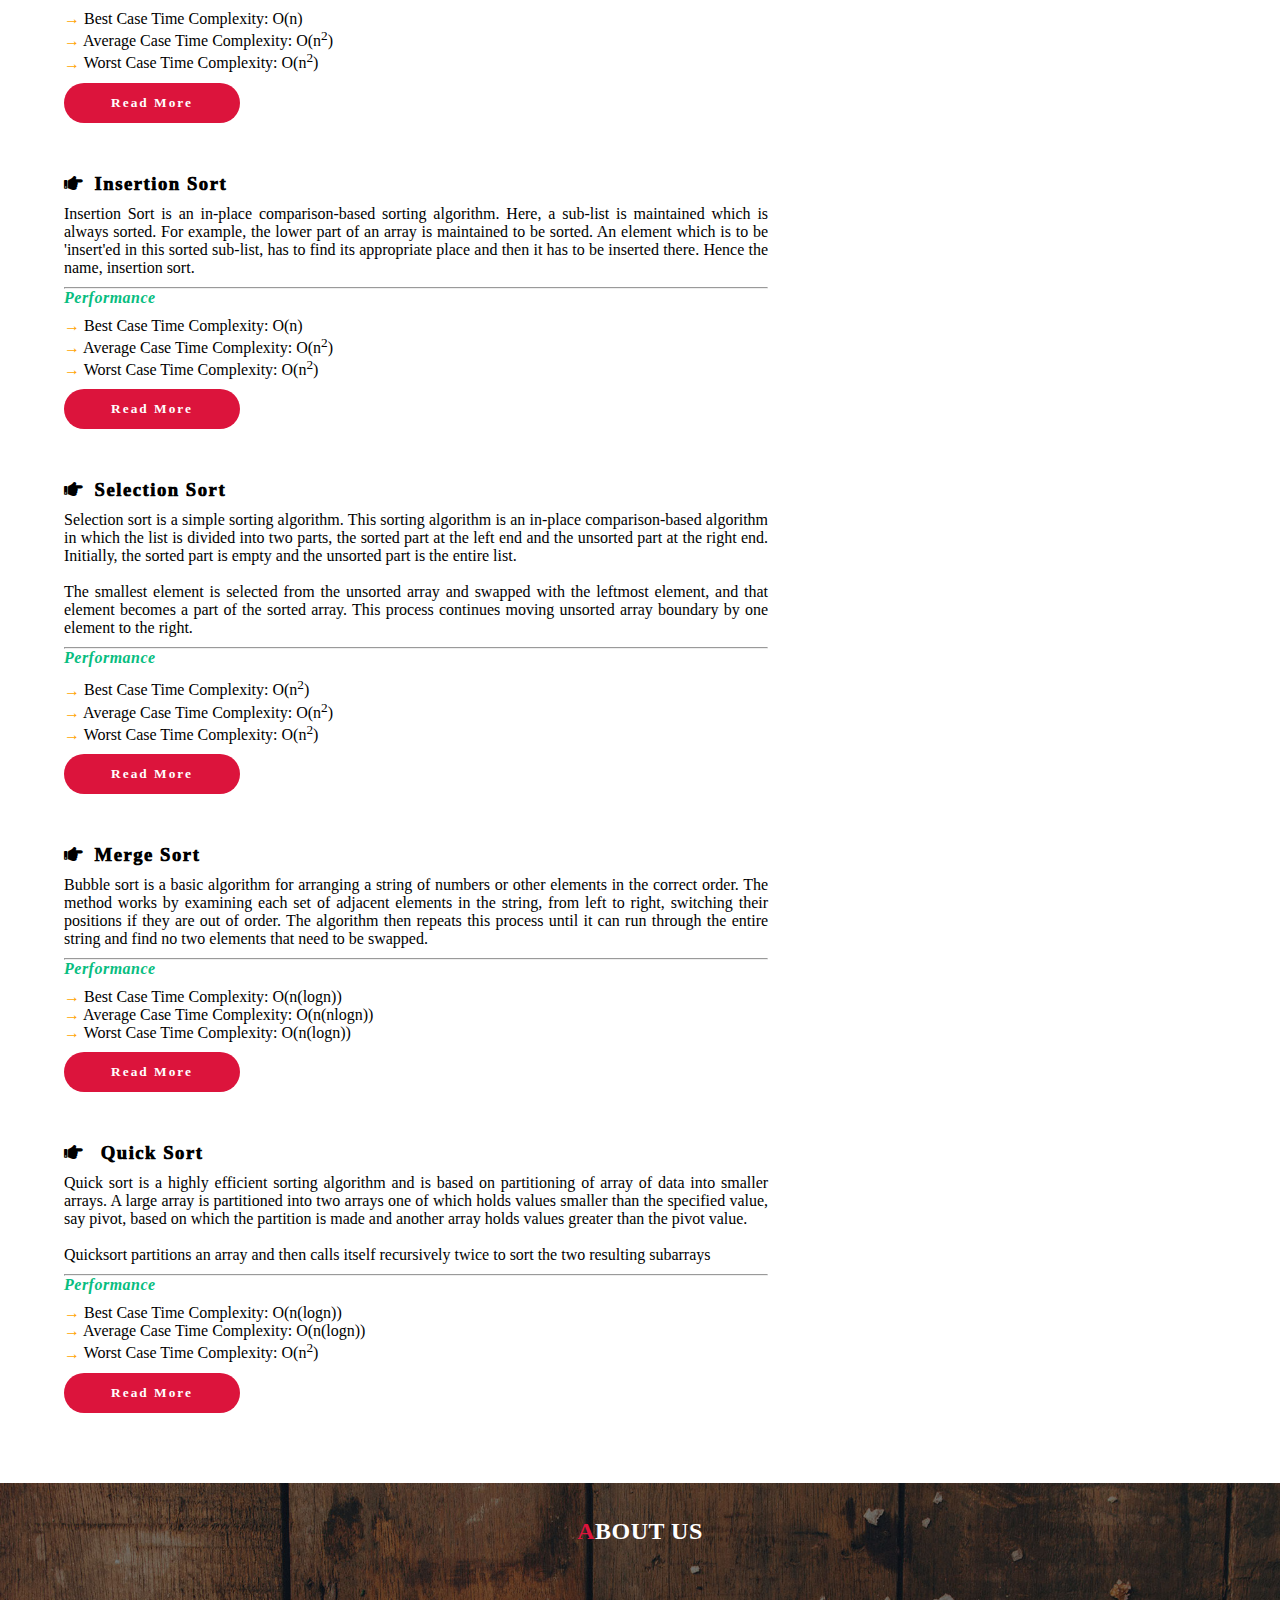
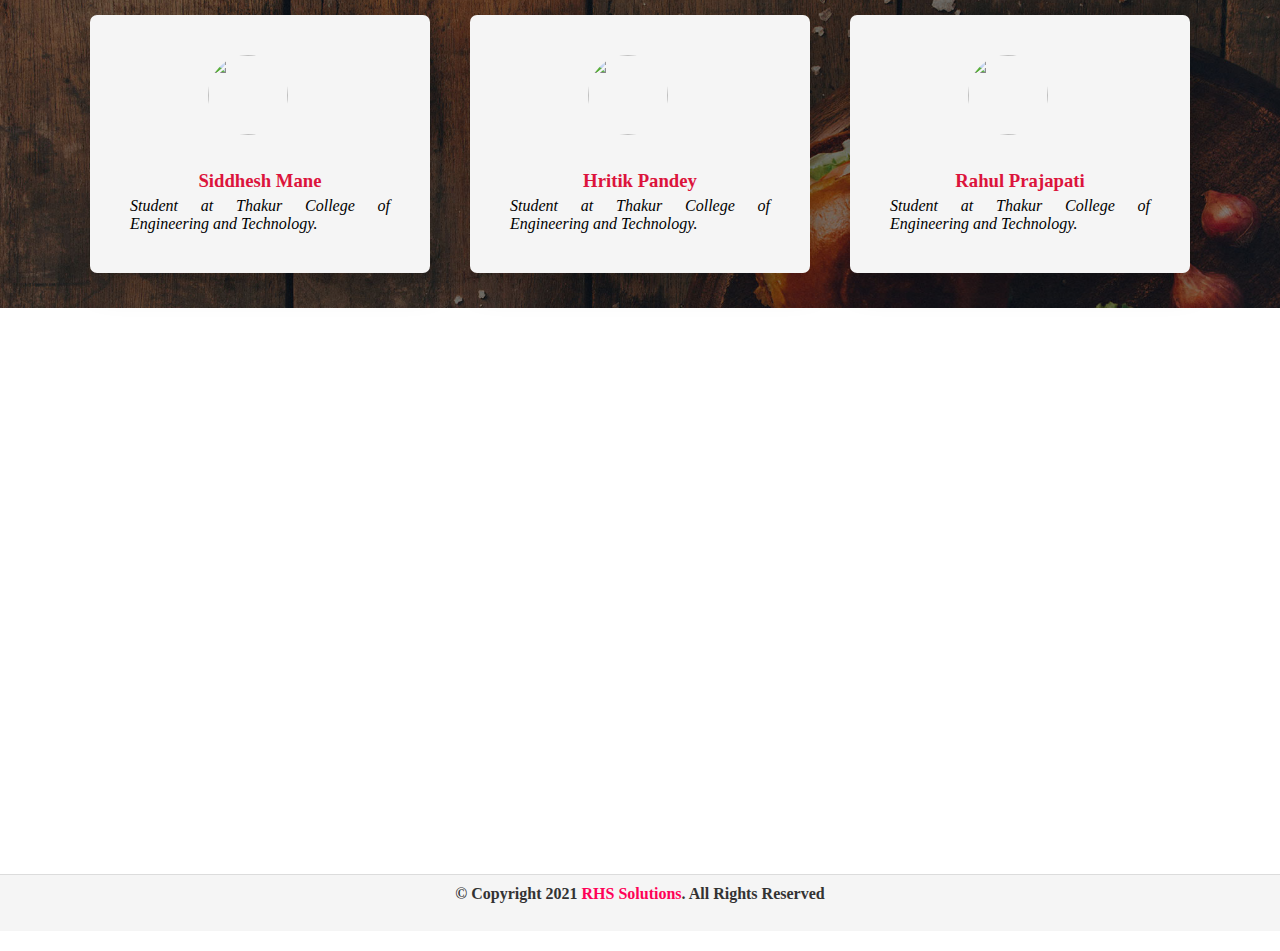
==== commit 9a065ed6: "Upated index.html with bubble sort and custom array changes." ====
--- a/index.html
+++ b/index.html
@@ -46,7 +46,7 @@
             <a href="" class="logo"><span><i class="fa fa-signal"></i></span> Sorting Visualizer</a>
             <ul class="navigation">
                 <li>
-                    <select id="sortname" name="sortname" onchange="sortname()" class="form-select">
+                    <select id="sortname" name="sortname" onchange="sortname(), checkSortAlgo()" class="form-select">
                         <option value="notSelected" selected>Sort Algorithm</option>
                         <option value="1">Bubble Sort</option>
                         <option value="2">Insertion Sort</option>
@@ -73,10 +73,11 @@
                     </span>
                 </li>
 
-                <li><button type="button" href="#canvas" onclick="check()" class="btn btn-outline-primary newArray">
-                    Generate New Array</button>
+                <li>
+                    <button type="button" id="navBarSize" href="#canvas" class="btn btn-outline-primary newArray">Generate New Array</button>
                 </li>
-                <li><a href="#"><button type="button" class="btn btn-outline-success bubbleSort">Sign In</button></a></li>
+
+                <li><a href="LogIn.html"><button type="button" class="btn btn-outline-success">Sign In</button></a></li>
                 <li><button class="mode" id="icon"><i class="fa fa-moon-o"></i></button></li>
 
             </ul>
@@ -120,9 +121,20 @@
 
         <!-- Main Canvas - ALGO -->
         <section id="canvas">
+
+            <p class="canva-para"> For Custom Inputs <i class="fa fa-hand-o-down"></i></p>
+
+            <div class="canva-info">
+                <input type="text" id="customArraySize" class="canva-input" name="customArraySize" placeholder="Enter Size">
+                <textarea name="customElements" id="customElements" class="canva-input" placeholder="Enter array Elements separated by a space between 1 and 100 (both inclusive)" cols="10" rows="1"></textarea>
+            </div>
+
+            <button type="button" id="custom"> Generate </button>
+
             <div class="canva-container" id="canva">
 
             </div>
+
         </section>
 
         <!-- Algo information -->
@@ -151,8 +163,8 @@
 
                 </div>
                 <div class="right">
-                    <!-- <iframe class="frames" width="560" height="315" src="https://www.youtube.com/embed/4GA2CzqUreM" title="YouTube video player" frameborder="0" allow="accelerometer; clipboard-write; encrypted-media; gyroscope; picture-in-picture" allowfullscreen></iframe>
-                    </iframe> -->
+                    <iframe class="frames" width="560" height="315" src="https://www.youtube.com/embed/4GA2CzqUreM" title="YouTube video player" frameborder="0" allow="accelerometer; clipboard-write; encrypted-media; gyroscope; picture-in-picture" allowfullscreen></iframe>
+                    </iframe>
                 </div>
             </div>
             
@@ -177,7 +189,7 @@
                     </p>
                 </div>
                 <div class="right">
-                    <!-- <iframe class="frames" width="560" height="315" src="https://www.youtube.com/embed/nmhjrI-aW5o" title="YouTube video player" frameborder="0" allow="accelerometer; autoplay; clipboard-write; encrypted-media; gyroscope; picture-in-picture" allowfullscreen></iframe> -->
+                    <iframe class="frames" width="560" height="315" src="https://www.youtube.com/embed/nmhjrI-aW5o" title="YouTube video player" frameborder="0" allow="accelerometer; autoplay; clipboard-write; encrypted-media; gyroscope; picture-in-picture" allowfullscreen></iframe>
                 </div>
             </div>
             
@@ -201,7 +213,7 @@
 
                 </div>
                 <div class="right">
-                    <!-- <iframe class="frames" width="560" height="315" src="https://www.youtube.com/embed/OGzPmgsI-pQ" title="YouTube video player" frameborder="0" allow="accelerometer; autoplay; clipboard-write; encrypted-media; gyroscope; picture-in-picture" allowfullscreen></iframe> -->
+                    <iframe class="frames" width="560" height="315" src="https://www.youtube.com/embed/OGzPmgsI-pQ" title="YouTube video player" frameborder="0" allow="accelerometer; autoplay; clipboard-write; encrypted-media; gyroscope; picture-in-picture" allowfullscreen></iframe>
                 </div>
             </div>
             
@@ -228,7 +240,7 @@
 
                 </div>
                 <div class="right">
-                    <!-- <iframe class="frames" width="560" height="315" src="https://www.youtube.com/embed/xWBP4lzkoyM" title="YouTube video player" frameborder="0" allow="accelerometer; autoplay; clipboard-write; encrypted-media; gyroscope; picture-in-picture" allowfullscreen></iframe> -->
+                    <iframe class="frames" width="560" height="315" src="https://www.youtube.com/embed/xWBP4lzkoyM" title="YouTube video player" frameborder="0" allow="accelerometer; autoplay; clipboard-write; encrypted-media; gyroscope; picture-in-picture" allowfullscreen></iframe>
                 </div>
             </div>
             
@@ -250,7 +262,7 @@
 
                 </div>
                 <div class="right">
-                    <!-- <iframe class="frames" width="560" height="315" src="https://www.youtube.com/embed/JSceec-wEyw" title="YouTube video player" frameborder="0" allow="accelerometer; autoplay; clipboard-write; encrypted-media; gyroscope; picture-in-picture" allowfullscreen></iframe> -->
+                    <iframe class="frames" width="560" height="315" src="https://www.youtube.com/embed/JSceec-wEyw" title="YouTube video player" frameborder="0" allow="accelerometer; autoplay; clipboard-write; encrypted-media; gyroscope; picture-in-picture" allowfullscreen></iframe>
                 </div>
             </div>
 
@@ -276,7 +288,7 @@
 
                 </div>
                 <div class="right">
-                    <!-- <iframe class="frames" width="560" height="315" src="https://www.youtube.com/embed/PgBzjlCcFvc" title="YouTube video player" frameborder="0" allow="accelerometer; autoplay; clipboard-write; encrypted-media; gyroscope; picture-in-picture" allowfullscreen></iframe> -->
+                    <iframe class="frames" width="560" height="315" src="https://www.youtube.com/embed/PgBzjlCcFvc" title="YouTube video player" frameborder="0" allow="accelerometer; autoplay; clipboard-write; encrypted-media; gyroscope; picture-in-picture" allowfullscreen></iframe>
                 </div>
             </div>
             
@@ -369,8 +381,7 @@
 
     <!-- Linking the JS File -->
     <script src="js/script.js"></script>
-    <!-- <script src="js/algorithms.js"></script> -->
-    <script src="js/sorting.js"></script>
+    <script src="js/main.js"></script>
     <script src="js/bubble.js"></script>
 
 </html>
--- a/css/styles.css
+++ b/css/styles.css
@@ -196,6 +196,15 @@
 .navigation li .form-select{
     outline: none;
     cursor: pointer;
+}
+
+.navigation li span #speed_input{
+    cursor: pointer;
+    margin: 10px 0px;
+}
+
+.navigation li span{
+    color: #111;
 }
 
 .navigation li .mode{
@@ -271,19 +280,21 @@
 /* --------------------------------------------------- Canvas ---------------------------------------------------------*/
 
 .canva-container{
+    display: flex;
     width: 90%;
-    height: 505px;
+    height: 500px;
     margin: 30px auto;
-    border: 2px solid #111;
     background-color: #111;
+    justify-content: center;
+    align-items: baseline;
+    transition: all 2s ease;
 }
 
 .bar{
-    position: absolute;
-    z-index: 0;
-    display: inline-block;
-    margin-left: 2px;
-    background-color:orange; 
+    background:orange; 
+    width: 10px;
+    border: 1px solid #111;
+    transition: all 1s ease;
 }
 
 /* --------------------------------------------------- Banner ---------------------------------------------------------*/
@@ -994,13 +1005,22 @@
 
     /* -- Canvas -- */
 
-    #canvas{
-        height: auto;
+    .canva-container{
+        display: flex;
         width: 90%;
-    }
-
-    .canva{
-        width: 88%;
+        height: 500px;
+        margin: 30px auto;
+        background-color: #111;
+        justify-content: center;
+        align-items: baseline;
+        transition: all 2s ease;
+    }
+    
+    .bar{
+        background:orange; 
+        width: 10px;
+        border: 1px solid #111;
+        transition: all 1s ease;
     }
 
     /* -- Algo Information -- */
@@ -1175,14 +1195,23 @@
     }
 
     /* -- Canvas -- */
-
-    #canvas{
-        height: auto;
+    
+    .canva-container{
+        display: flex;
         width: 90%;
-    }
-
-    .canva{
-        width: 88%;
+        height: 500px;
+        margin: 30px auto;
+        background-color: #111;
+        justify-content: center;
+        align-items: baseline;
+        transition: all 2s ease;
+    }
+    
+    .bar{
+        background:orange; 
+        width: 10px;
+        border: 1px solid #111;
+        transition: all 1s ease;
     }
 
 
@@ -1362,18 +1391,21 @@
     /* -- Canvas -- */
 
     .canva-container{
+        display: flex;
         width: 90%;
-        height: 505px;
+        height: 500px;
         margin: 30px auto;
-        border: 2px solid #111;
         background-color: #111;
+        justify-content: center;
+        align-items: baseline;
+        transition: all 2s ease;
     }
     
-    .bar {
-        position: absolute;
-        display: inline-block;
-        margin-left: 2px;
-        background-color:orange; 
+    .bar{
+        background:orange; 
+        width: 10px;
+        border: 1px solid #111;
+        transition: all 1s ease;
     }
 
     /* -- Algo Information -- */
@@ -1471,3 +1503,4 @@
     }
 
 }
+
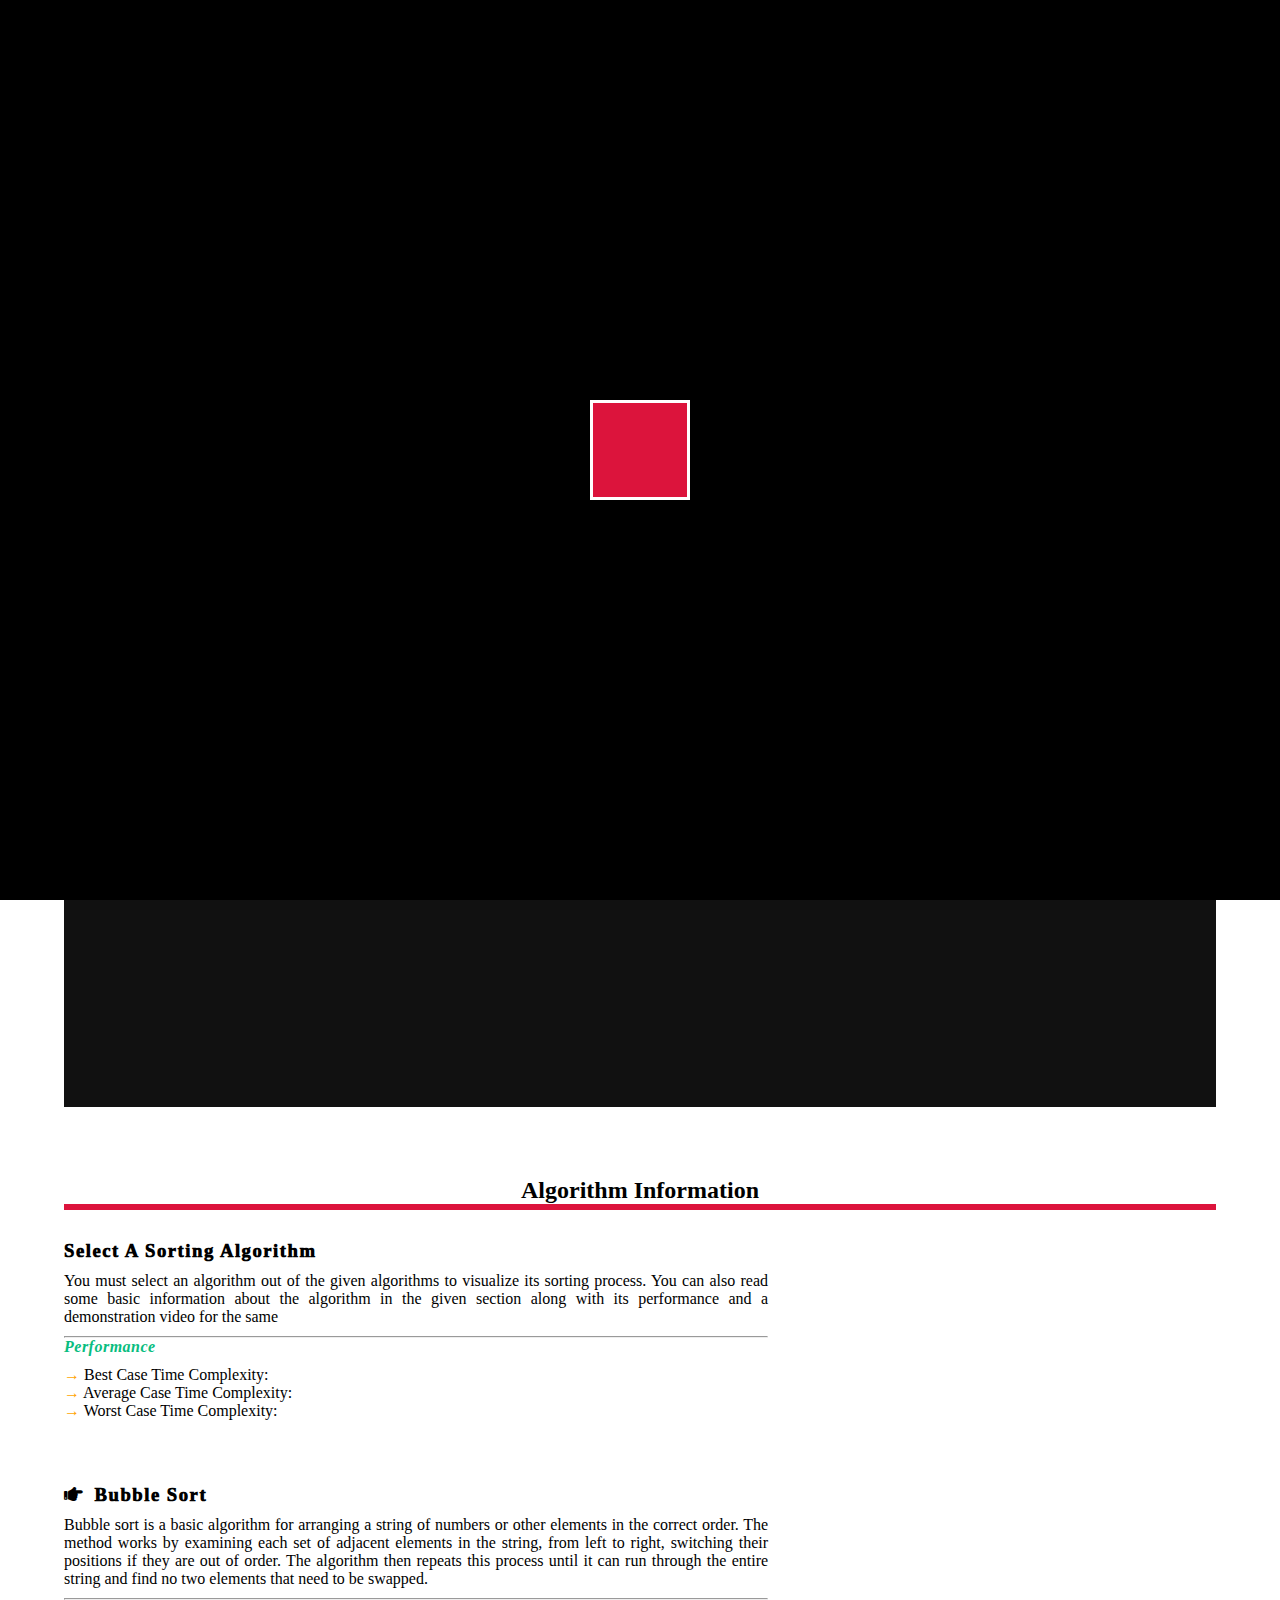
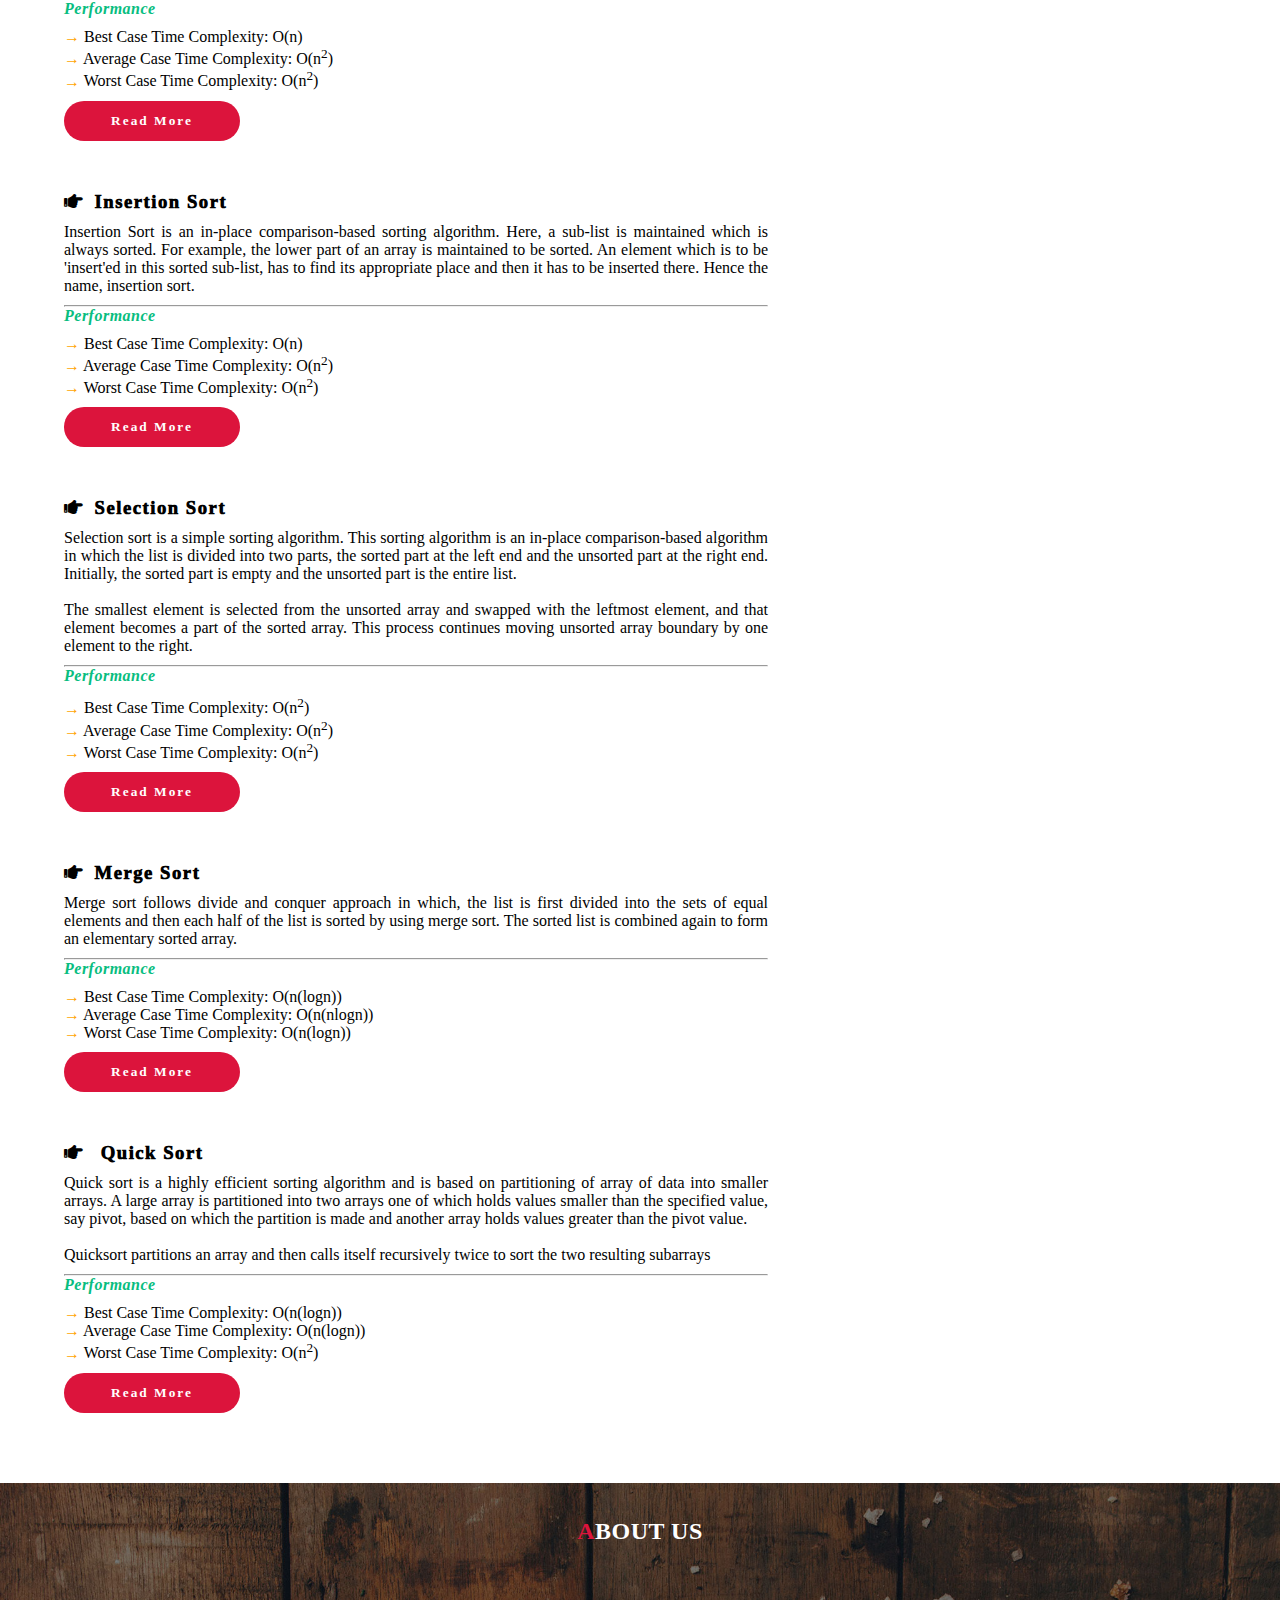
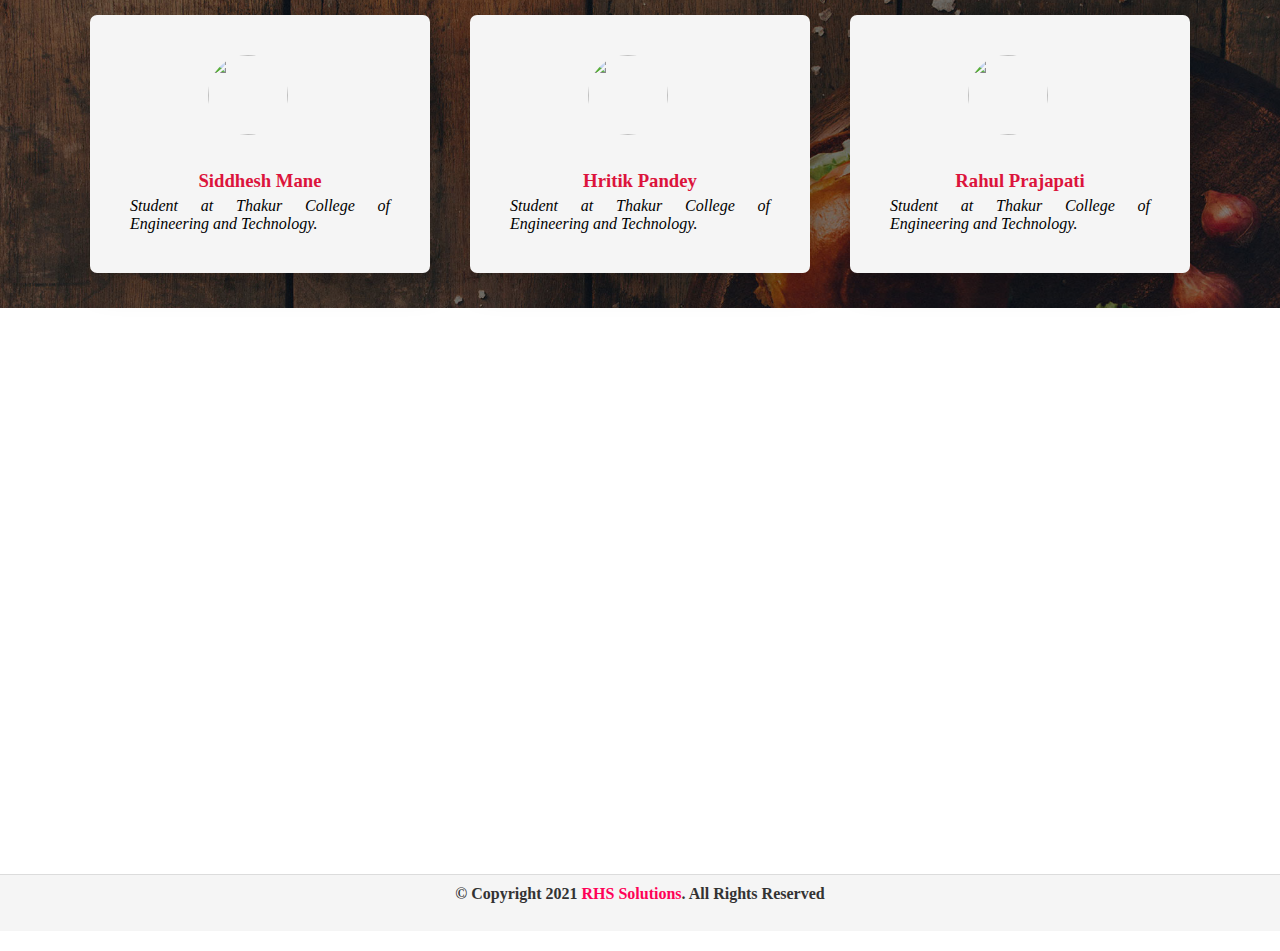
==== commit 34c546ed: "Updated index.html with 4 sort algos." ====
--- a/index.html
+++ b/index.html
@@ -183,7 +183,7 @@
                         <span>&RightArrow;</span> Best Case Time Complexity: O(n)<br>
                         <span>&RightArrow;</span> Average Case Time Complexity: O(n<sup>2</sup>)<br>
                         <span>&RightArrow;</span> Worst Case Time Complexity: O(n<sup>2</sup>)<br>
-                        <a href="https://en.wikipedia.org/wiki/Bubble_sort">
+                        <a href="https://en.wikipedia.org/wiki/Bubble_sort" target="_blank">
                             <input class="algo-more" type="button" value="Read More">
                         </a>
                     </p>
@@ -208,7 +208,7 @@
                         <span>&RightArrow;</span> Best Case Time Complexity: O(n)<br>
                         <span>&RightArrow;</span> Average Case Time Complexity: O(n<sup>2</sup>)<br>
                         <span>&RightArrow;</span> Worst Case Time Complexity: O(n<sup>2</sup>)<br>
-                        <a href="#"><input class="algo-more" type="button" value="Read More"></a><br>
+                        <a href="https://en.wikipedia.org/wiki/Insertion_sort" target="_blank"><input class="algo-more" type="button" value="Read More"></a><br>
                     </p>
 
                 </div>
@@ -235,7 +235,7 @@
                         <span>&RightArrow;</span> Best Case Time Complexity: O(n<sup>2</sup>)<br>
                         <span>&RightArrow;</span> Average Case Time Complexity: O(n<sup>2</sup>)<br>
                         <span>&RightArrow;</span> Worst Case Time Complexity: O(n<sup>2</sup>)<br>
-                        <a href="#"><input class="algo-more" type="button" value="Read More"></a>
+                        <a href="https://en.wikipedia.org/wiki/Selection_sort" target="_blank"><input class="algo-more" type="button" value="Read More"></a>
                     </p>
 
                 </div>
@@ -248,7 +248,7 @@
                 <div class="left">
                     <h3 class="algo-name"><i class="fa fa-hand-o-right"></i>Merge Sort</h3>
                     
-                    <p>Bubble sort is a basic algorithm for arranging a string of numbers or other elements in the correct order. The method works by examining each set of adjacent elements in the string, from left to right, switching their positions if they are out of order. The algorithm then repeats this process until it can run through the entire string and find no two elements that need to be swapped.</p>
+                    <p>Merge sort follows divide and conquer approach in which, the list is first divided into the sets of equal elements and then each half of the list is sorted by using merge sort. The sorted list is combined again to form an elementary sorted array.</p>
 
                     <hr>
 
@@ -257,7 +257,7 @@
                         <span>&RightArrow;</span> Best Case Time Complexity: O(n(logn))<br>
                         <span>&RightArrow;</span> Average Case Time Complexity: O(n(nlogn))<br>
                         <span>&RightArrow;</span> Worst Case Time Complexity: O(n(logn))<br>
-                        <a href="#"><input class="algo-more" type="button" value="Read More"></a>
+                        <a href="https://en.wikipedia.org/wiki/Merge_sort" target="_blank"><input class="algo-more" type="button" value="Read More"></a>
                     </p>
 
                 </div>
@@ -283,7 +283,7 @@
                         <span>&RightArrow;</span> Best Case Time Complexity: O(n(logn))<br>
                         <span>&RightArrow;</span> Average Case Time Complexity: O(n(logn))<br>
                         <span>&RightArrow;</span> Worst Case Time Complexity: O(n<sup>2</sup>)<br>
-                        <a href="#"><input class="algo-more" type="button" value="Read More"></a>
+                        <a href="https://en.wikipedia.org/wiki/Quicksort" target="_blank"><input class="algo-more" type="button" value="Read More"></a>
                     </p>
 
                 </div>
@@ -381,7 +381,10 @@
 
     <!-- Linking the JS File -->
     <script src="js/script.js"></script>
-    <script src="js/main.js"></script>
+    <script src="js/sortingHelper.js"></script>
     <script src="js/bubble.js"></script>
+    <script src="js/insertion.js"></script>
+    <script src="js/selection.js"></script>
+    <script src="js/quick.js "></script>
 
 </html>
--- a/css/styles.css
+++ b/css/styles.css
@@ -282,7 +282,8 @@
 .canva-container{
     display: flex;
     width: 90%;
-    height: 500px;
+    min-height: 50vh;
+    max-height: auto;
     margin: 30px auto;
     background-color: #111;
     justify-content: center;
@@ -290,9 +291,46 @@
     transition: all 2s ease;
 }
 
+.canva-para{
+    width: 90%;
+    margin: 5px auto;
+    font-size: 24px;
+    padding: 0px 20px;
+}
+
+.canva-info{
+    display: flex;
+    width: 90%;
+    margin: 20px auto;
+    justify-content: space-between;
+}
+
+.canva-input{
+    margin: 3px 20px 0px 10px;
+    resize: none;
+    padding: 10px 15px;
+    font-size: 18px;
+    font-weight: 300;
+}
+
+#custom{
+    display: block;
+    margin: 5px auto;
+    padding: 10px 30px;
+    color: #111;
+    text-transform: uppercase;
+    letter-spacing: 2px;
+    background-color: orange;
+    font-size: 18px;
+    font-weight: bold;
+    border: none;
+    border-radius: 25px;
+    opacity: 0.8;
+}
+
 .bar{
     background:orange; 
-    width: 10px;
+    width: 300px;
     border: 1px solid #111;
     transition: all 1s ease;
 }
@@ -716,6 +754,15 @@
     .testimonials .content .box .imgBox {
         left: 30%;
     }
+
+    .canva-info{
+        flex-direction: row;
+    }
+
+    .canva-input{
+        padding: 10px 15px;
+        margin: 5px;
+    }
 }
 
 @media (max-width: 1030px){
@@ -796,16 +843,71 @@
         display: none;
     }
 
-    /* -- Canvas -- */
-
-    #canvas{
-        height: auto;
+/* -- Canvas -- */
+
+      .canva-container{
+        display: flex;
         width: 90%;
-    }
-
-    .canva{
-        width: 88%;
-    }
+        min-height: 20vh;
+        max-height: max-content;
+        margin: 30px auto;
+        background-color: #111;
+        justify-content: center;
+        align-items: baseline;
+        transition: all 2s ease;
+    }
+
+    .canva-para {
+        width: 95%;
+        margin: 5px auto;
+        font-size: 22px;
+        padding: 0px 20px;
+    }
+    
+    .canva-info{
+        display: flex;
+        flex-direction: column;
+        width: 90%;
+        margin: 20px auto;
+        justify-content: space-between;
+    }
+    
+    .canva-input {
+        width: 95%;
+        margin: 5px 0px;
+        resize: none;
+        padding: 10px 6px;
+        font-size: 12px;
+        font-weight: 300;
+    }
+
+    #customElements{
+        height: 60px;
+    }
+    
+    #custom{
+        display: block;
+        margin: 5px auto;
+        padding: 6px 20px;
+        color: #111;
+        text-transform: uppercase;
+        letter-spacing: 2px;
+        background-color: orange;
+        font-size: 15px;
+        font-weight: bold;
+        border: none;
+        border-radius: 25px;
+        opacity: 0.8;
+        outline: none;
+    }
+
+    .bar{
+        background:orange; 
+        width: 300px;
+        border: 1px solid #111;
+        transition: all 1s ease;
+    }
+
 
     /* -- Algo Information -- */
 
@@ -1008,20 +1110,65 @@
     .canva-container{
         display: flex;
         width: 90%;
-        height: 500px;
+        min-height: 20vh;
+        max-height: max-content;
         margin: 30px auto;
         background-color: #111;
         justify-content: center;
         align-items: baseline;
         transition: all 2s ease;
     }
+
+    .canva-para {
+        width: 100%;
+        margin: 5px auto;
+        font-size: 22px;
+        padding: 0px 20px;
+    }
     
+    .canva-info{
+        display: flex;
+        flex-direction: column;
+        width: 90%;
+        margin: 20px auto;
+        justify-content: space-between;
+    }
+    
+    .canva-input {
+        margin: 5px 0px;
+        resize: none;
+        padding: 10px 6px;
+        font-size: 12px;
+        font-weight: 300;
+    }
+
+    #customElements{
+        height: 60px;
+    }
+    
+    #custom{
+        display: block;
+        margin: 5px auto;
+        padding: 6px 20px;
+        color: #111;
+        text-transform: uppercase;
+        letter-spacing: 2px;
+        background-color: orange;
+        font-size: 15px;
+        font-weight: bold;
+        border: none;
+        border-radius: 25px;
+        opacity: 0.8;
+        outline: none;
+    }
+
     .bar{
         background:orange; 
-        width: 10px;
+        width: 300px;
         border: 1px solid #111;
         transition: all 1s ease;
     }
+
 
     /* -- Algo Information -- */
 
@@ -1194,26 +1341,69 @@
         display: none;
     }
 
-    /* -- Canvas -- */
-    
-    .canva-container{
+      /* -- Canvas -- */
+
+      .canva-container{
         display: flex;
         width: 90%;
-        height: 500px;
+        min-height: 20vh;
+        max-height: max-content;
         margin: 30px auto;
         background-color: #111;
         justify-content: center;
         align-items: baseline;
         transition: all 2s ease;
     }
+
+    .canva-para {
+        width: 100%;
+        margin: 5px auto;
+        font-size: 20px;
+        padding: 0px 20px;
+    }
     
+    .canva-info{
+        display: flex;
+        flex-direction: column;
+        width: 90%;
+        margin: 20px auto;
+        justify-content: space-between;
+    }
+    
+    .canva-input {
+        margin: 5px 0px;
+        resize: none;
+        padding: 10px 6px;
+        font-size: 12px;
+        font-weight: 300;
+    }
+
+    #customElements{
+        height: 60px;
+    }
+    
+    #custom{
+        display: block;
+        margin: 5px auto;
+        padding: 6px 20px;
+        color: #111;
+        text-transform: uppercase;
+        letter-spacing: 2px;
+        background-color: orange;
+        font-size: 15px;
+        font-weight: bold;
+        border: none;
+        border-radius: 25px;
+        opacity: 0.8;
+        outline: none;
+    }
+
     .bar{
         background:orange; 
-        width: 10px;
+        width: 300px;
         border: 1px solid #111;
         transition: all 1s ease;
     }
-
 
     /* About Us */
 
@@ -1393,17 +1583,61 @@
     .canva-container{
         display: flex;
         width: 90%;
-        height: 500px;
+        min-height: 50vh;
+        max-height: auto;
         margin: 30px auto;
         background-color: #111;
         justify-content: center;
         align-items: baseline;
         transition: all 2s ease;
     }
+
+    .canva-para {
+        width: 100%;
+        margin: 5px auto;
+        font-size: 18px;
+        padding: 0px 20px;
+    }
     
+    .canva-info{
+        display: flex;
+        flex-direction: column;
+        width: 90%;
+        margin: 10px auto;
+        justify-content: space-between;
+    }
+    
+    .canva-input {
+        margin: 5px 0px;
+        resize: none;
+        padding: 10px 6px;
+        font-size: 12px;
+        font-weight: 300;
+        text-align: justify;
+    }
+
+    #customElements{
+        height: 60px;
+    }
+    
+    #custom{
+        display: block;
+        margin: 5px auto;
+        padding: 5px 15px;
+        color: #111;
+        text-transform: uppercase;
+        letter-spacing: 2px;
+        background-color: orange;
+        font-size: 12px;
+        font-weight: bold;
+        border: none;
+        border-radius: 25px;
+        opacity: 0.8;
+    }
+
     .bar{
         background:orange; 
-        width: 10px;
+        width: 300px;
         border: 1px solid #111;
         transition: all 1s ease;
     }
@@ -1503,4 +1737,3 @@
     }
 
 }
-
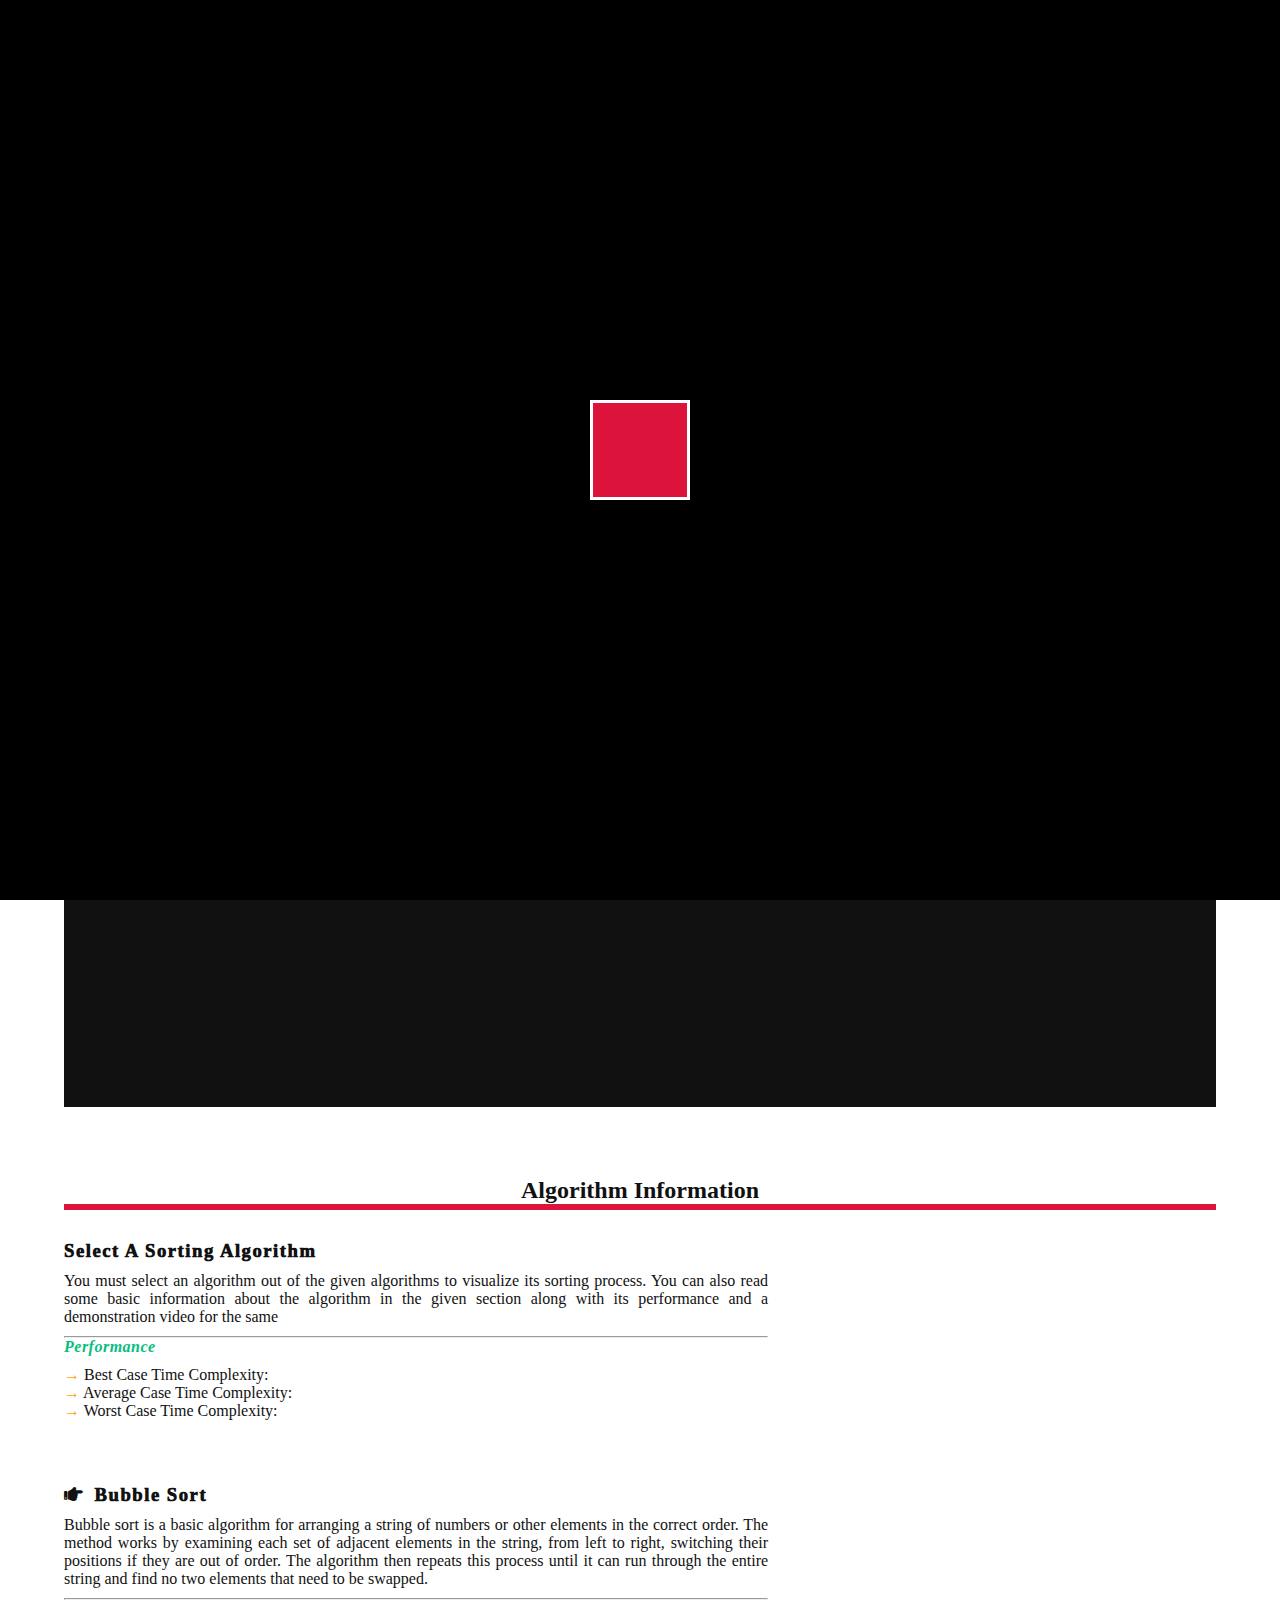
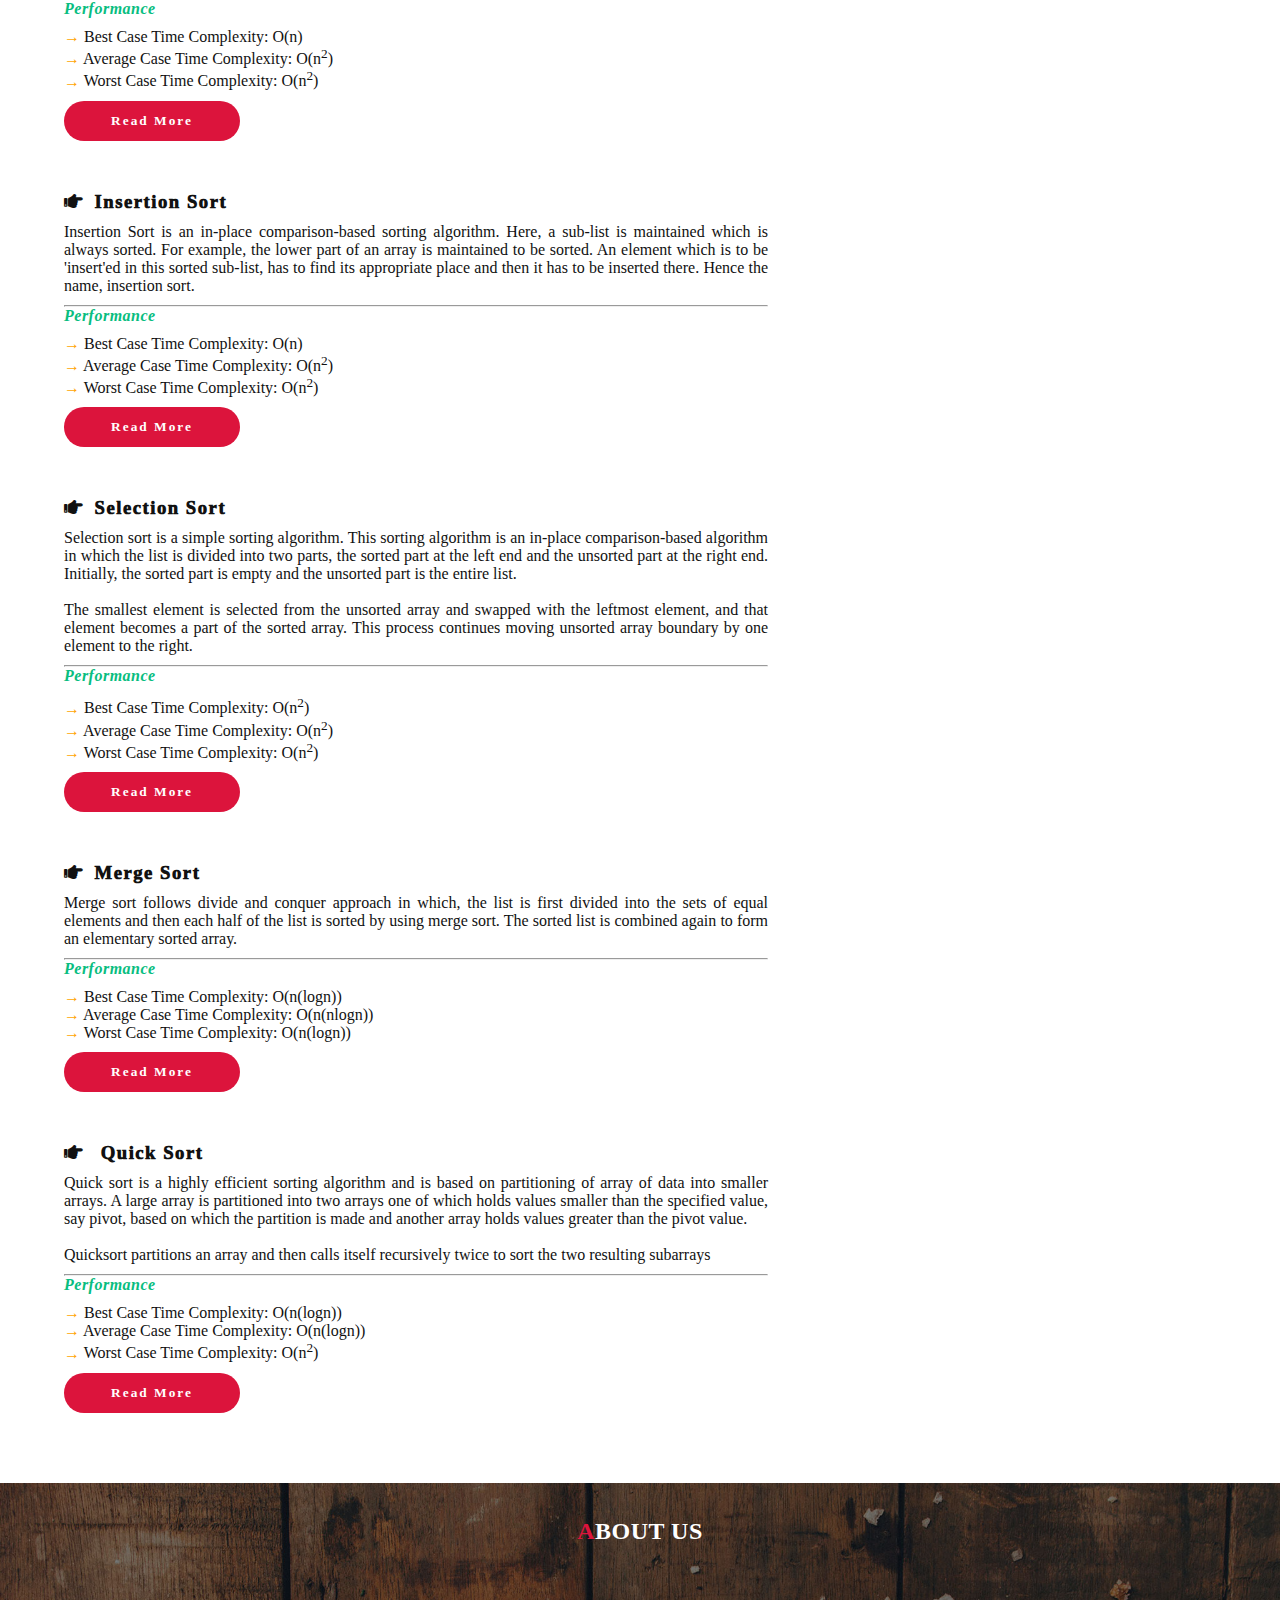
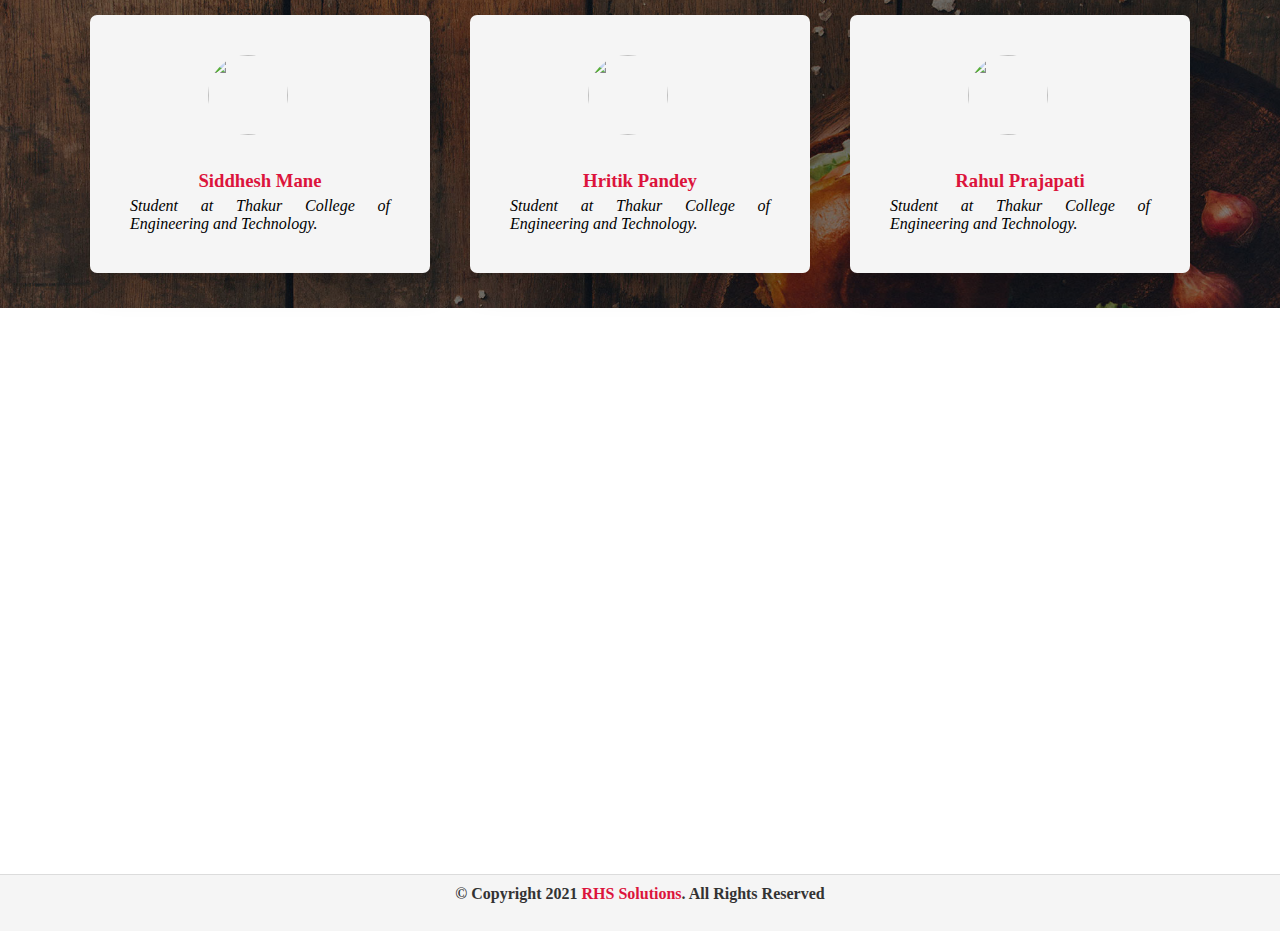
==== commit e1cc6d9b: "updated index.html with dark mode" ====
--- a/index.html
+++ b/index.html
@@ -147,7 +147,7 @@
                 <div class="left">
                     <h3 class="algo-name">Select a Sorting Algorithm</h3>
                     
-                    <p>
+                    <p class="main-info">
                         You must select an algorithm out of the given algorithms to visualize its sorting process.
                         You can also read some basic information about the algorithm in the given section along with its performance and a demonstration video for the same
                     </p>
@@ -155,7 +155,7 @@
                     <hr>
 
                     <h4 class="algo-performance">Performance</h4>
-                    <p>
+                    <p class="main-info">
                         <span>&RightArrow;</span> Best Case Time Complexity: <br>
                         <span>&RightArrow;</span> Average Case Time Complexity: <br>
                         <span>&RightArrow;</span> Worst Case Time Complexity: 
@@ -172,14 +172,14 @@
                 <div class="left">
                     <h3 class="algo-name"><i class="fa fa-hand-o-right"></i>Bubble Sort</h3>
                     
-                    <p>
+                    <p class="main-info">
                         Bubble sort is a basic algorithm for arranging a string of numbers or other elements in the correct order. The method works by examining each set of adjacent elements in the string, from left to right, switching their positions if they are out of order. The algorithm then repeats this process until it can run through the entire string and find no two elements that need to be swapped.
                     </p>
 
                     <hr>
 
                     <h4 class="algo-performance">Performance</h4>
-                    <p>
+                    <p class="main-info">
                         <span>&RightArrow;</span> Best Case Time Complexity: O(n)<br>
                         <span>&RightArrow;</span> Average Case Time Complexity: O(n<sup>2</sup>)<br>
                         <span>&RightArrow;</span> Worst Case Time Complexity: O(n<sup>2</sup>)<br>
@@ -197,14 +197,14 @@
                 <div class="left">
                     <h3 class="algo-name"><i class="fa fa-hand-o-right"></i>Insertion Sort</h3>
                     
-                    <p>
+                    <p class="main-info">
                         Insertion Sort is an in-place comparison-based sorting algorithm. Here, a sub-list is maintained which is always sorted. For example, the lower part of an array is maintained to be sorted. An element which is to be 'insert'ed in this sorted sub-list, has to find its appropriate place and then it has to be inserted there. Hence the name, insertion sort.
                     </p>
 
                     <hr>
 
                     <h4 class="algo-performance">Performance</h4>
-                    <p>
+                    <p class="main-info">
                         <span>&RightArrow;</span> Best Case Time Complexity: O(n)<br>
                         <span>&RightArrow;</span> Average Case Time Complexity: O(n<sup>2</sup>)<br>
                         <span>&RightArrow;</span> Worst Case Time Complexity: O(n<sup>2</sup>)<br>
@@ -221,7 +221,7 @@
                 <div class="left">
                     <h3 class="algo-name"><i class="fa fa-hand-o-right"></i>Selection Sort</h3>
                     
-                    <p>
+                    <p class="main-info">
                         Selection sort is a simple sorting algorithm. This sorting algorithm is an in-place comparison-based algorithm in which the list is divided into two parts, the sorted part at the left end and the unsorted part at the right end. Initially, the sorted part is empty and the unsorted part is the entire list.
                         <br><br>
                         The smallest element is selected from the unsorted array and swapped with the leftmost element, and that element becomes a part of the sorted array. This process continues moving unsorted array boundary by one element to the right.
@@ -231,7 +231,7 @@
                     <hr>
 
                     <h4 class="algo-performance">Performance</h4>
-                    <p>
+                    <p class="main-info">
                         <span>&RightArrow;</span> Best Case Time Complexity: O(n<sup>2</sup>)<br>
                         <span>&RightArrow;</span> Average Case Time Complexity: O(n<sup>2</sup>)<br>
                         <span>&RightArrow;</span> Worst Case Time Complexity: O(n<sup>2</sup>)<br>
@@ -248,12 +248,14 @@
                 <div class="left">
                     <h3 class="algo-name"><i class="fa fa-hand-o-right"></i>Merge Sort</h3>
                     
-                    <p>Merge sort follows divide and conquer approach in which, the list is first divided into the sets of equal elements and then each half of the list is sorted by using merge sort. The sorted list is combined again to form an elementary sorted array.</p>
-
-                    <hr>
-
-                    <h4 class="algo-performance">Performance</h4>
-                    <p>
+                    <p class="main-info">
+                        Merge sort follows divide and conquer approach in which, the list is first divided into the sets of equal elements and then each half of the list is sorted by using merge sort. The sorted list is combined again to form an elementary sorted array.
+                    </p>
+
+                    <hr>
+
+                    <h4 class="algo-performance">Performance</h4>
+                    <p class="main-info">
                         <span>&RightArrow;</span> Best Case Time Complexity: O(n(logn))<br>
                         <span>&RightArrow;</span> Average Case Time Complexity: O(n(nlogn))<br>
                         <span>&RightArrow;</span> Worst Case Time Complexity: O(n(logn))<br>
@@ -270,7 +272,7 @@
                 <div class="left">
                     <h3 class="algo-name"><i class="fa fa-hand-o-right"></i> Quick Sort</h3>
                     
-                    <p>
+                    <p class="main-info">
                         Quick sort is a highly efficient sorting algorithm and is based on partitioning of array of data into smaller arrays. A large array is partitioned into two arrays one of which holds values smaller than the specified value, say pivot, based on which the partition is made and another array holds values greater than the pivot value.
                         <br><br>
                         Quicksort partitions an array and then calls itself recursively twice to sort the two resulting subarrays
@@ -279,7 +281,7 @@
                     <hr>
 
                     <h4 class="algo-performance">Performance</h4>
-                    <p>
+                    <p class="main-info">
                         <span>&RightArrow;</span> Best Case Time Complexity: O(n(logn))<br>
                         <span>&RightArrow;</span> Average Case Time Complexity: O(n(logn))<br>
                         <span>&RightArrow;</span> Worst Case Time Complexity: O(n<sup>2</sup>)<br>
@@ -338,7 +340,7 @@
                 
                 <div class="title">
                     <h2 class="titleText"><span>C</span>ontact Us</h2>
-                    <p>Have any douts, feel free to Contact Us <i class="fa fa-hand-o-down"></i></p>
+                    <p>Have any doubts, feel free to Contact Us <i class="fa fa-hand-o-down"></i></p>
                 </div>
                 
                 <div class="row">
--- a/css/styles.css
+++ b/css/styles.css
@@ -27,7 +27,7 @@
     left: 0;
     width: 50%;
     height: 100%;
-    background: #000;
+    background: #000000;
     transition: 1s;
 }
 
@@ -59,7 +59,7 @@
     width: 100px;
     height: 100px;
     box-sizing: border-box;
-    border: 3px solid #fff;
+    border: 3px solid var(--primary-color);
     animation: animate 2s linear infinite;
     z-index: 10000;
 }
@@ -71,7 +71,7 @@
     left: 0;
     right: 0;
     bottom: 0;
-    background: crimson;
+    background: var(--quaternary-color);
     animation: animateBg 2s linear infinite;
 }
 
@@ -135,15 +135,35 @@
 
 /* ------------------------------ CSS Variables for toggling between Dark Mode and Light Mode ------------------------ */
 
-/* :root{
+:root{
     --primary-color: #fff;
-    --secondary-color: #202124;
+    --secondary-color: #111;
+    --tertiary-color: orange;
+    --quaternary-color: crimson;
+    --pent-color: #16a085;
+    --hex-color: blue;
+    --hept-color: rgb(255, 255, 255);
+    --oct-color: rgb(214, 14, 214);
+    --non-color: rgb(8, 189, 128);
+    --dec-color: whitesmoke; 
 }
 
 .darktheme{
-    --primary-color: #202124;
+    --primary-color: #111;
     --secondary-color: #fff;
-} */
+    --tertiary-color: orange;
+    --quaternary-color: crimson;
+    --pent-color: #16a085;
+    --hex-color: cyan;
+    --hept-color: #111;
+    --oct-color: rgb(214, 14, 214);
+    --non-color: rgb(8, 189, 128);
+    --dec-color: whitesmoke; 
+}
+
+.body{
+    background-color: var(--primary-color);
+}
 
 section{
     height: 100vh;
@@ -162,24 +182,24 @@
     flex-wrap: wrap;
     justify-content: space-between;
     box-shadow: 0 4px 10px rgb(100 94 94 / 70%);
-    background-color:rgb(255, 255, 255);
+    background-color: var(--hept-color);
     z-index: 10; /* any bigger value greater than 1 */
 }
 
 header a{
     text-decoration: none;
-    color: #111;
+    color: var(--secondary-color);
     font-size: 24px;
     font-weight: bold;
     letter-spacing: 1px;
 }
 
 header a:hover{
-    color: #111;
+    color: var(--secondary-color);
 }
 
 header span{
-    color: orange;
+    color: var(--tertiary-color);
 }
 
 header .navigation{
@@ -204,20 +224,33 @@
 }
 
 .navigation li span{
-    color: #111;
+    color: var(--secondary-color);
 }
 
 .navigation li .mode{
     border: none;
     padding: 10px;
-    background-color: #fff;
+    color: var(--secondary-color);
+    background: none;
+}
+
+.btn.btn-outline-primary{
+    background: #0d6efd;
+    color: white;
+}
+
+.btn.btn-outline-success{
+    background: #198754;
+    color: white;
 }
 
 #menu{
     width: 30px;
     font-size: 20px;
-    background-color: #fff;
+    color: var(--tertiary-color);
     display: none;
+    text-align: center;
+    background-color: var(--hept-color);
 }
 
 #check{
@@ -249,8 +282,8 @@
     height: 40px;
     line-height: 50px;
     font-size: 25px;
-    color: #fff;
-    background: #16a085;
+    color: var(--primary-color);
+    background: var(--pent-color);
     display: block;
     text-align: center;
 }
@@ -260,8 +293,8 @@
     right: 0;
     width: 140px;
     height: 50px;
-    color: #000;
-    background: #fff;
+    color: var(--secondary-color);
+    background: var(--primary-color);
     font-size: 20px;
     font-weight: bold;
     z-index: -1;
@@ -283,9 +316,9 @@
     display: flex;
     width: 90%;
     min-height: 50vh;
-    max-height: auto;
+    max-height: 90vh;
     margin: 30px auto;
-    background-color: #111;
+    background-color: var(--secondary-color);
     justify-content: center;
     align-items: baseline;
     transition: all 2s ease;
@@ -296,6 +329,7 @@
     margin: 5px auto;
     font-size: 24px;
     padding: 0px 20px;
+    color: var(--secondary-color);
 }
 
 .canva-info{
@@ -317,10 +351,10 @@
     display: block;
     margin: 5px auto;
     padding: 10px 30px;
-    color: #111;
+    color: var(--secondary-color);
     text-transform: uppercase;
     letter-spacing: 2px;
-    background-color: orange;
+    background-color: var(--tertiary-color);
     font-size: 18px;
     font-weight: bold;
     border: none;
@@ -329,7 +363,7 @@
 }
 
 .bar{
-    background:orange; 
+    background: var(--tertiary-color);
     width: 300px;
     border: 1px solid #111;
     transition: all 1s ease;
@@ -360,10 +394,11 @@
 .banner-heading{
     text-align: justify;
     font-size: 48px;
+    color: var(--secondary-color);
 }
 
 .banner-heading span{
-    color: orange;
+    color: var(--tertiary-color);
     font-size: 36px;
 }
 
@@ -372,20 +407,22 @@
     font-style: italic;
     letter-spacing: 0.2px;
     font-size: 30px;
+    color: var(--secondary-color);
 }
 
 .left-banner .banner-info{
     text-align: justify;
     font-size: 20px;
     line-height: 36px;
+    color: var(--secondary-color);
 }
 
 .left-banner .banner-info i{
-    color: crimson;
+    color: var(--quaternary-color);
 }
 
 .left-banner .banner-info b{
-    color: blue;
+    color: var(--hex-color);
 }
 
 .left-banner a .banner-visualize{
@@ -395,10 +432,10 @@
     padding: 5px 8px;
     font-size: 20px;
     border: none;
-    background-color: rgb(214, 14, 214);
+    background-color: var(--oct-color);
     border-radius: 25px;
     text-align: center;
-    color: #fff;
+    color: var(--primary-color);
     font-weight: bold;
     cursor: pointer;
     letter-spacing: 1.5px;
@@ -440,7 +477,7 @@
 }
 
 .left p span{
-    color: orange;
+    color: var(--tertiary-color);
 }
 
 .right{
@@ -450,12 +487,13 @@
 
 h2{
     text-align: center;
+    color: var(--secondary-color);
 }
 
 .hr-algo{
     width: 90%;
     margin: 0px auto;
-    border: 3px solid crimson;
+    border: 3px solid var(--quaternary-color);
 }
 
 .frames{
@@ -465,16 +503,21 @@
 }
 
 .algo-name{
+    color: var(--secondary-color);
     font-weight: 1000;
     text-transform: capitalize;
     letter-spacing: 1.5px;
+}
+
+.main-info{
+    color: var(--secondary-color);
 }
 
 .algo-performance{
     font-weight: bold;
     font-style: italic;
     letter-spacing: 0.5px;
-    color: rgb(8, 189, 128);
+    color: var(--non-color);
 }
 
 .algo-name .fa{
@@ -487,10 +530,10 @@
     margin: 10px 0px;
     padding: 5px 8px;
     border: none;
-    background-color: crimson;
+    background-color: var(--quaternary-color);
     border-radius: 25px;
     text-align: center;
-    color: #fff;
+    color: var(--primary-color);
     font-weight: bold;
     cursor: pointer;
     letter-spacing: 2px;
@@ -512,7 +555,7 @@
 }
 
 .testimonials .title span{
-    color: crimson;
+    color: var(--quaternary-color);
 }
 
 .testimonials .title .titleText{
@@ -523,7 +566,7 @@
 }
 
 .testimonials .title p{
-    color: #fff;
+    color: var(--primary-color);
     letter-spacing: 1.5px;
 }
 
@@ -539,7 +582,7 @@
     width: 340px;
     margin: 15px 20px;
     padding: 40px;
-    background: whitesmoke;
+    background: var(--dec-color);
     display: flex;
     justify-content: center;
     flex-direction: column;
@@ -583,7 +626,7 @@
 .testimonials .content .box .text h3{
     text-align: center;
     padding: 5px;
-    color: crimson;
+    color: var(--quaternary-color);
 }
 
 /* -------------------------------------------------- Contact Us ------------------------------------------------------*/
@@ -591,7 +634,7 @@
 .contact{
     width: 90%;
     margin: 10px auto;
-    background-color: whitesmoke;
+    background-color: var(--dec-color);
 }
 
 .row{
@@ -635,10 +678,11 @@
     letter-spacing: 1.5px;
     text-transform: uppercase;
     margin-bottom: 0px;
+    color: #111;
 }
 
 .contact .title .titleText span{
-    color: crimson;
+    color: var(--quaternary-color);
 }
 
 .contact .title p{
@@ -651,7 +695,7 @@
 
 .contactForm{
     padding: 30px 40px;
-    background: #fff;
+    background: var(--primary-color);
     box-shadow: 0 15px 50px rgba(0, 0, 0, 0.08);
     max-width: 100%;
     max-height: fit-content;
@@ -659,7 +703,7 @@
 }
 
 .contactForm h3{
-    color: #111;
+    color: var(--secondary-color);
     font-size: 1.2em;
     font-weight: 500;
 }
@@ -674,7 +718,7 @@
     width: 100%;
     border: 1px solid #255;
     padding: 10px;
-    color: #111;
+    color: var(--secondary-color);
     resize: none;
 }
 
@@ -686,13 +730,13 @@
     width: 50%;
     border: 1px solid #255;
     padding: 10px;
-    color: #111;
+    color: var(--secondary-color);
 }
 
 .contact .row .contactForm .btn{
     font-size: 20px;
-    color: #fff;
-    background: #ff0157;
+    color: var(--primary-color);
+    background: var(--quaternary-color);
     display: inline-block;
     padding: 10px 30px;
     margin-top: 5px;
@@ -719,16 +763,20 @@
 }
 
 .contact .title .titleText span{
-    color: #d6054b;
+    color: var(--quaternary-color);
 }
 
 /* --------------------------------------------------- Copyright ------------------------------------------------------*/
+
+#copyright{
+    padding: 20px 0px 0px 0px;
+}
 
 .copyright{
     padding: 10px;
     border-top: 1px solid rgba(0, 0, 0, 0.1);
     text-align: center;
-    background-color: whitesmoke;
+    background-color: var(--dec-color);
 }
 
 .copyright p{
@@ -737,7 +785,7 @@
 }
 
 .copyright a{
-    color: #ff0157;
+    color: var(--quaternary-color);
     text-decoration: none;
     font-weight: bold;
 }
@@ -850,8 +898,8 @@
         width: 90%;
         min-height: 20vh;
         max-height: max-content;
-        margin: 30px auto;
-        background-color: #111;
+        margin: 30px 20px;
+        background-color: var(--secondary-color);
         justify-content: center;
         align-items: baseline;
         transition: all 2s ease;
@@ -889,10 +937,10 @@
         display: block;
         margin: 5px auto;
         padding: 6px 20px;
-        color: #111;
+        color: var(--secondary-color);
         text-transform: uppercase;
         letter-spacing: 2px;
-        background-color: orange;
+        background-color: var(--tertiary-color);
         font-size: 15px;
         font-weight: bold;
         border: none;
@@ -902,9 +950,9 @@
     }
 
     .bar{
-        background:orange; 
+        background:var(--tertiary-color); 
         width: 300px;
-        border: 1px solid #111;
+        border: 1px solid var(--secondary-color);
         transition: all 1s ease;
     }
 
@@ -939,11 +987,11 @@
     hr{
         height: 5px;
         margin: 15px 0px;
-        background-color: crimson;
+        background-color: var(--quaternary-color);
     }
 
     .left p span {
-        color: orange;
+        color: var(--tertiary-color);
         padding: 0px 1px;
     }
 
@@ -1004,7 +1052,7 @@
         flex-direction: column;
         width: 40%;
         height: 100vh;
-        background-color: whitesmoke;
+        background-color: var(--dec-color);
         top: 58px;
         left: 0;
         padding: 0;
@@ -1035,7 +1083,7 @@
         flex-direction: column;
         width: 50%;
         height: 100vh;
-        background-color: whitesmoke;
+        background-color: var(--dec-color);
         top: 50px;
         left: 0;
         padding: 0;
@@ -1109,11 +1157,11 @@
 
     .canva-container{
         display: flex;
-        width: 90%;
+        width: 85%;
         min-height: 20vh;
         max-height: max-content;
-        margin: 30px auto;
-        background-color: #111;
+        margin: 30px 10px;
+        background-color: var(--secondary-color);
         justify-content: center;
         align-items: baseline;
         transition: all 2s ease;
@@ -1150,10 +1198,10 @@
         display: block;
         margin: 5px auto;
         padding: 6px 20px;
-        color: #111;
+        color: var(--secondary-color);
         text-transform: uppercase;
         letter-spacing: 2px;
-        background-color: orange;
+        background-color: var(--tertiary-color);
         font-size: 15px;
         font-weight: bold;
         border: none;
@@ -1163,9 +1211,9 @@
     }
 
     .bar{
-        background:orange; 
+        background:var(--tertiary-color); 
         width: 300px;
-        border: 1px solid #111;
+        border: 1px solid var(--secondary-color);
         transition: all 1s ease;
     }
 
@@ -1199,11 +1247,11 @@
     hr{
         height: 5px;
         margin: 15px 0px;
-        background-color: crimson;
+        background-color: var(--quaternary-color);
     }
 
     .left p span {
-        color: orange;
+        color: var(--tertiary-color);
         padding: 0px 1px;
     }
 
@@ -1271,7 +1319,7 @@
         flex-direction: column;
         width: 60%;
         height: 100vh;
-        background-color: whitesmoke;
+        background-color: var(--dec-color);
         top: 47px;
         left: 0;
         padding: 0;
@@ -1345,11 +1393,11 @@
 
       .canva-container{
         display: flex;
-        width: 90%;
+        width: 85%;
         min-height: 20vh;
         max-height: max-content;
-        margin: 30px auto;
-        background-color: #111;
+        margin: 30px 10px;
+        background-color: var(--secondary-color);
         justify-content: center;
         align-items: baseline;
         transition: all 2s ease;
@@ -1386,10 +1434,10 @@
         display: block;
         margin: 5px auto;
         padding: 6px 20px;
-        color: #111;
+        color: var(--secondary-color);
         text-transform: uppercase;
         letter-spacing: 2px;
-        background-color: orange;
+        background-color: var(--tertiary-color);
         font-size: 15px;
         font-weight: bold;
         border: none;
@@ -1399,9 +1447,9 @@
     }
 
     .bar{
-        background:orange; 
+        background:var(--tertiary-color); 
         width: 300px;
-        border: 1px solid #111;
+        border: 1px solid var(--secondary-color);
         transition: all 1s ease;
     }
 
@@ -1441,11 +1489,11 @@
     hr{
         height: 5px;
         margin: 15px 0px;
-        background-color: crimson;
+        background-color: var(--quaternary-color);
     }
 
     .left p span {
-        color: orange;
+        color: var(--tertiary-color);
         padding: 0px 1px;
     }
 
@@ -1508,7 +1556,7 @@
         flex-direction: column;
         width: 80%;
         height: 100vh;
-        background-color: whitesmoke;
+        background-color: var(--dec-color);
         top: 44px;
         left: 0;
         padding: 0;
@@ -1582,11 +1630,11 @@
 
     .canva-container{
         display: flex;
-        width: 90%;
+        width: 85%;
         min-height: 50vh;
         max-height: auto;
-        margin: 30px auto;
-        background-color: #111;
+        margin: 30px 10px;
+        background-color: var(--secondary-color);
         justify-content: center;
         align-items: baseline;
         transition: all 2s ease;
@@ -1624,10 +1672,10 @@
         display: block;
         margin: 5px auto;
         padding: 5px 15px;
-        color: #111;
+        color: var(--secondary-color);
         text-transform: uppercase;
         letter-spacing: 2px;
-        background-color: orange;
+        background-color: var(--tertiary-color);
         font-size: 12px;
         font-weight: bold;
         border: none;
@@ -1636,9 +1684,9 @@
     }
 
     .bar{
-        background:orange; 
+        background:var(--tertiary-color); 
         width: 300px;
-        border: 1px solid #111;
+        border: 1px solid var(--secondary-color);
         transition: all 1s ease;
     }
 
@@ -1671,11 +1719,11 @@
     hr{
         height: 5px;
         margin: 15px 0px;
-        background-color: crimson;
+        background-color: var(--quaternary-color);
     }
 
     .left p span {
-        color: orange;
+        color: var(--tertiary-color);
         padding: 0px 1px;
     }
 
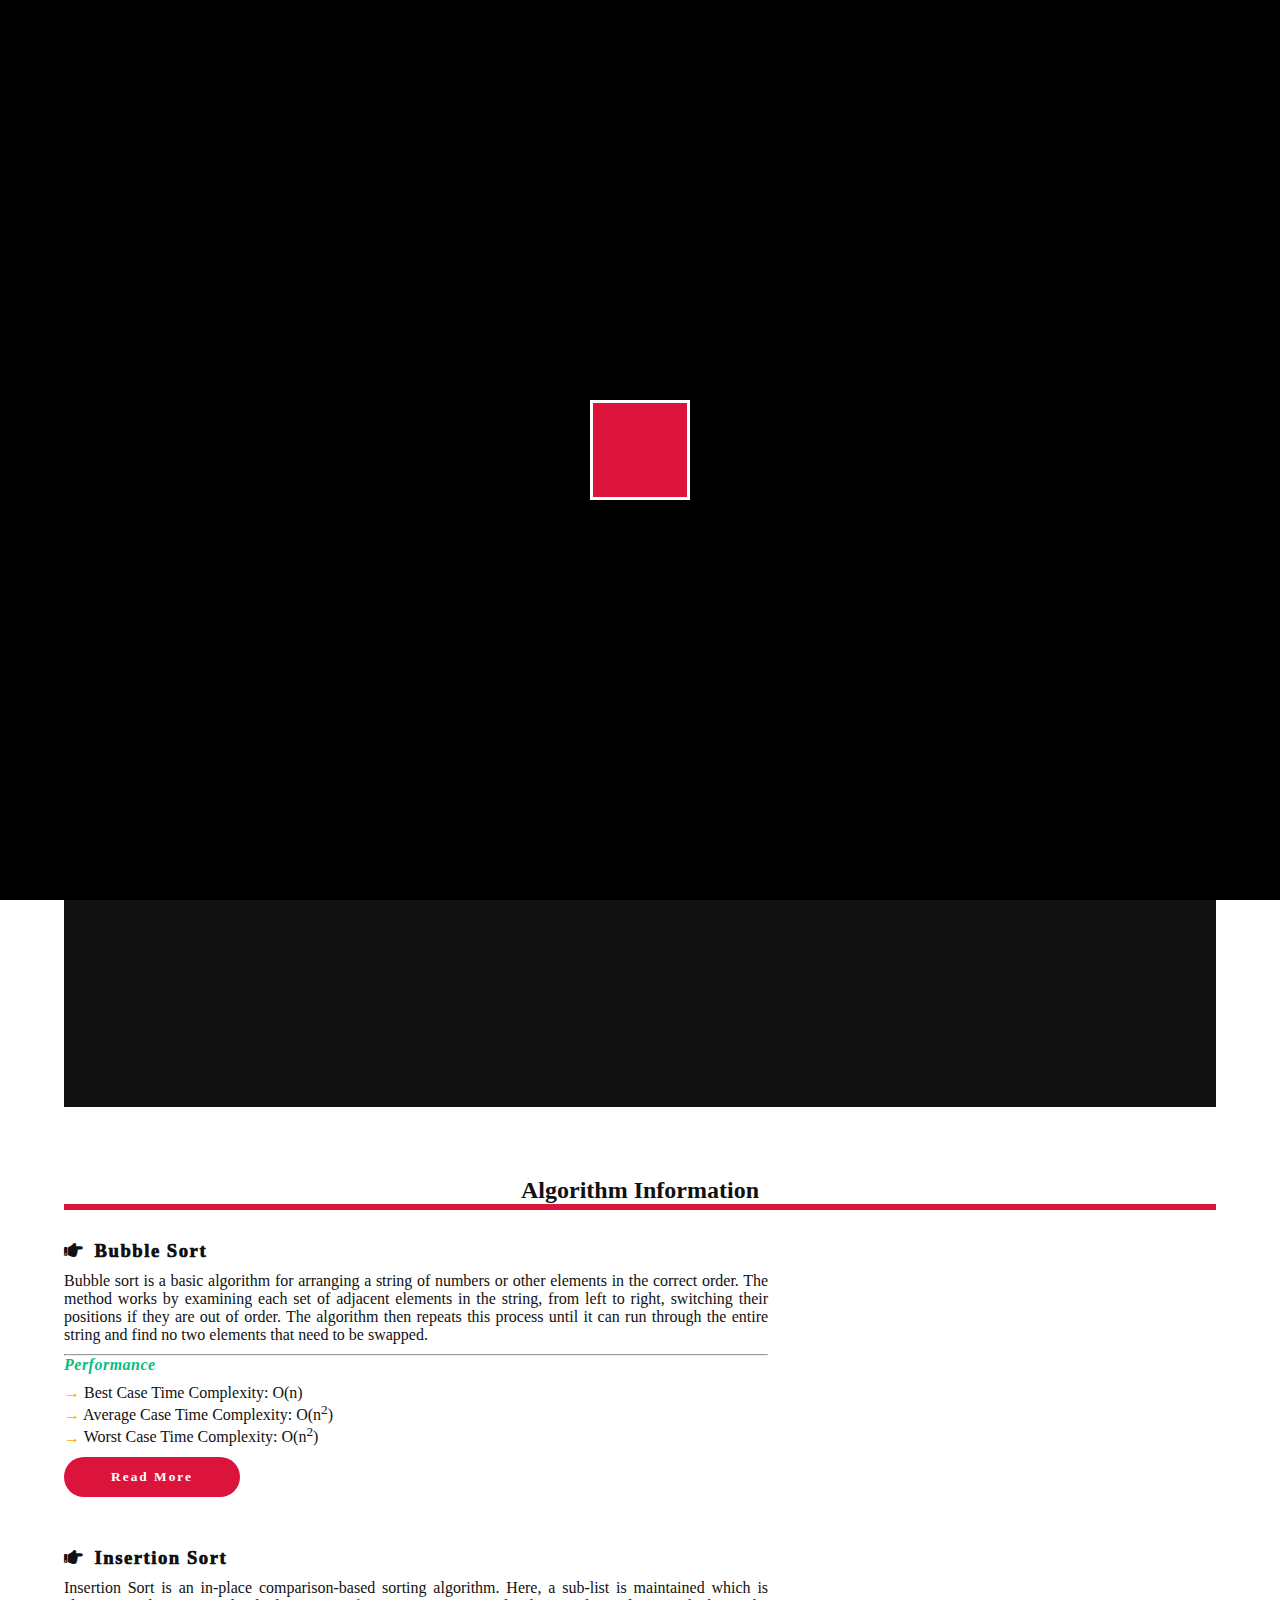
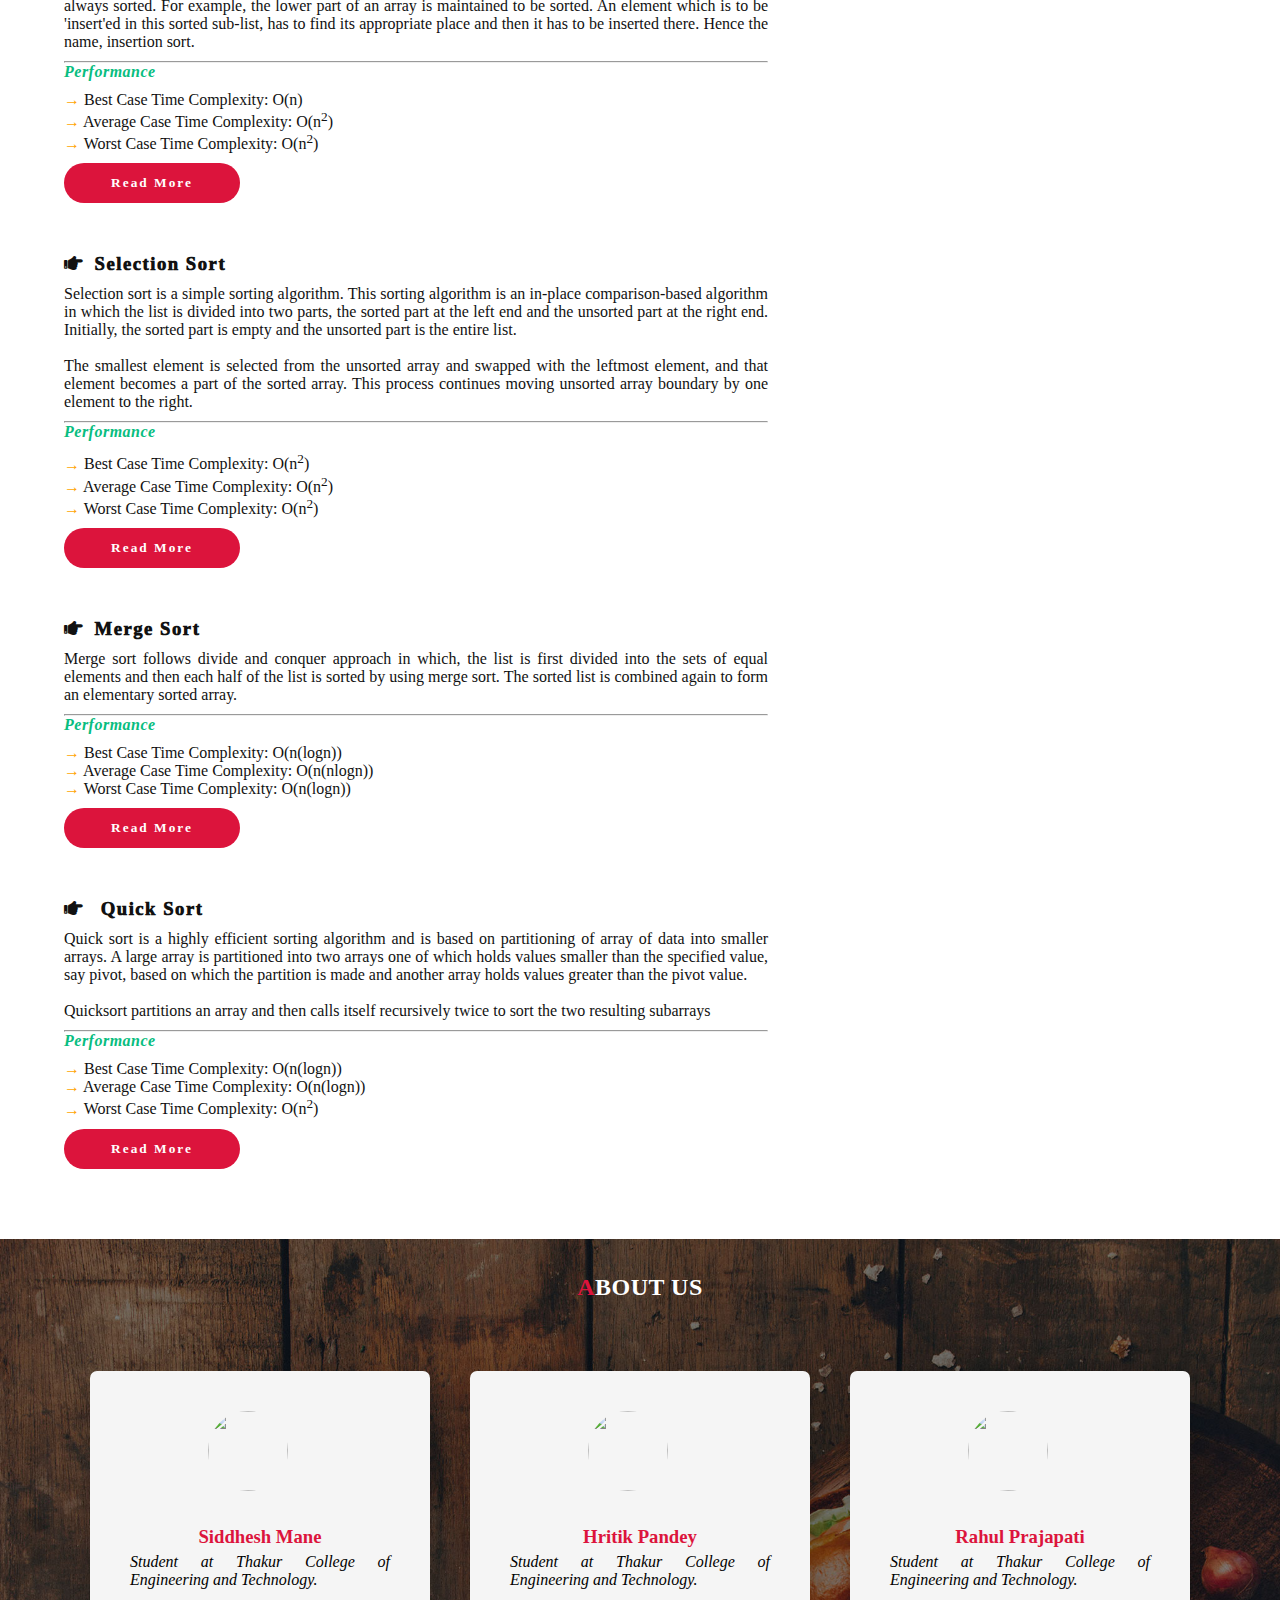
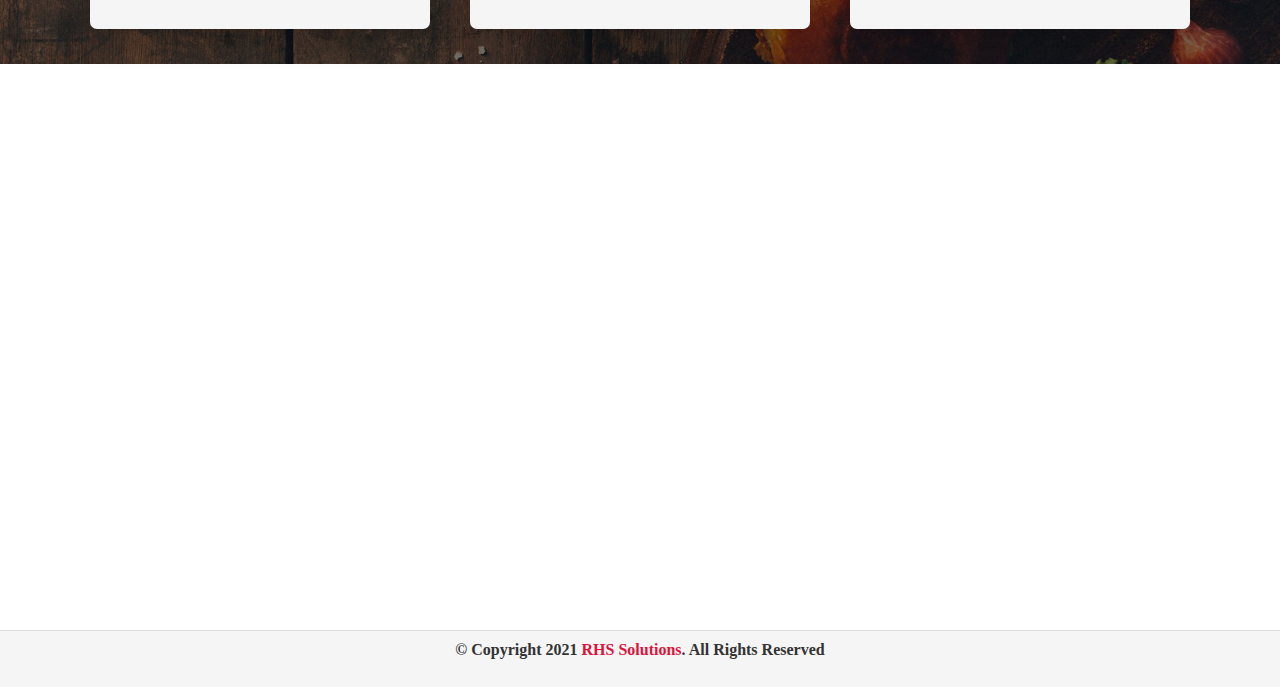
==== commit 75c71de2: "Final index.html" ====
--- a/index.html
+++ b/index.html
@@ -74,10 +74,10 @@
                 </li>
 
                 <li>
-                    <button type="button" id="navBarSize" href="#canvas" class="btn btn-outline-primary newArray">Generate New Array</button>
+                    <a href="#canvas"><button type="button" id="navBarSize" class="btn btn-outline-primary newArray">Generate New Array</button></a>
                 </li>
 
-                <li><a href="LogIn.html"><button type="button" class="btn btn-outline-success">Sign In</button></a></li>
+                <!-- <li><a href="LogIn.html"><button type="button" class="btn btn-outline-success">Sign In</button></a></li> -->
                 <li><button class="mode" id="icon"><i class="fa fa-moon-o"></i></button></li>
 
             </ul>
@@ -143,7 +143,7 @@
             <h2>Algorithm Information</h2>
             <hr class="hr-algo">
 
-            <div class="sort" id="notSelected">
+            <!-- <div class="sort" id="notSelected">
                 <div class="left">
                     <h3 class="algo-name">Select a Sorting Algorithm</h3>
                     
@@ -166,7 +166,7 @@
                     <iframe class="frames" width="560" height="315" src="https://www.youtube.com/embed/4GA2CzqUreM" title="YouTube video player" frameborder="0" allow="accelerometer; clipboard-write; encrypted-media; gyroscope; picture-in-picture" allowfullscreen></iframe>
                     </iframe>
                 </div>
-            </div>
+            </div> -->
             
             <div class="sort" id="1">
                 <div class="left">
@@ -387,6 +387,7 @@
     <script src="js/bubble.js"></script>
     <script src="js/insertion.js"></script>
     <script src="js/selection.js"></script>
+    <script src="js/merge.js"></script>
     <script src="js/quick.js "></script>
 
 </html>
--- a/css/styles.css
+++ b/css/styles.css
@@ -163,6 +163,7 @@
 
 .body{
     background-color: var(--primary-color);
+    transition: all 1s ease-in-out;
 }
 
 section{
@@ -345,6 +346,7 @@
     padding: 10px 15px;
     font-size: 18px;
     font-weight: 300;
+    color: #111;
 }
 
 #custom{
@@ -435,7 +437,7 @@
     background-color: var(--oct-color);
     border-radius: 25px;
     text-align: center;
-    color: var(--primary-color);
+    color: #fff;
     font-weight: bold;
     cursor: pointer;
     letter-spacing: 1.5px;
@@ -509,7 +511,7 @@
     letter-spacing: 1.5px;
 }
 
-.main-info{
+.sort .left .main-info{
     color: var(--secondary-color);
 }
 
@@ -533,7 +535,7 @@
     background-color: var(--quaternary-color);
     border-radius: 25px;
     text-align: center;
-    color: var(--primary-color);
+    color: #fff;
     font-weight: bold;
     cursor: pointer;
     letter-spacing: 2px;
@@ -816,6 +818,14 @@
 @media (max-width: 1030px){
 
     /* -- Header Navigation Bar --*/
+
+    header{
+        background-color: var(--hept-color);
+    }
+
+    header .navigation{
+        background-color: var(--hept-color);
+    }
 
     #menu{
         display: block;
@@ -1052,7 +1062,6 @@
         flex-direction: column;
         width: 40%;
         height: 100vh;
-        background-color: var(--dec-color);
         top: 58px;
         left: 0;
         padding: 0;
@@ -1074,19 +1083,16 @@
 
 @media (max-width: 425px){
 
+    header{
+        background-color: var(--hept-color);
+    }
+
     header a, #menu{
         font-size: 20px;
     }
 
     header .navigation{
-        position: fixed;
-        flex-direction: column;
-        width: 50%;
-        height: 100vh;
-        background-color: var(--dec-color);
-        top: 50px;
-        left: 0;
-        padding: 0;
+        background-color: var(--hept-color);
     }
 
     /* -- Vertical Navbar -- */
@@ -1310,6 +1316,10 @@
 
     /* Header */
 
+    header{
+        background-color: var(--hept-color);
+    }
+
     header a, #menu{
         font-size: 18px;
     }
@@ -1319,7 +1329,7 @@
         flex-direction: column;
         width: 60%;
         height: 100vh;
-        background-color: var(--dec-color);
+        background-color: var(--hept-color);
         top: 47px;
         left: 0;
         padding: 0;
@@ -1546,6 +1556,10 @@
 @media (max-width: 320px){
 
     /* -- Header -- */
+
+    header{
+        background-color: var(--hept-color);
+    }
     
     header a, #menu{
         font-size: 16px;
@@ -1556,7 +1570,7 @@
         flex-direction: column;
         width: 80%;
         height: 100vh;
-        background-color: var(--dec-color);
+        background: var(--hept-color);
         top: 44px;
         left: 0;
         padding: 0;
